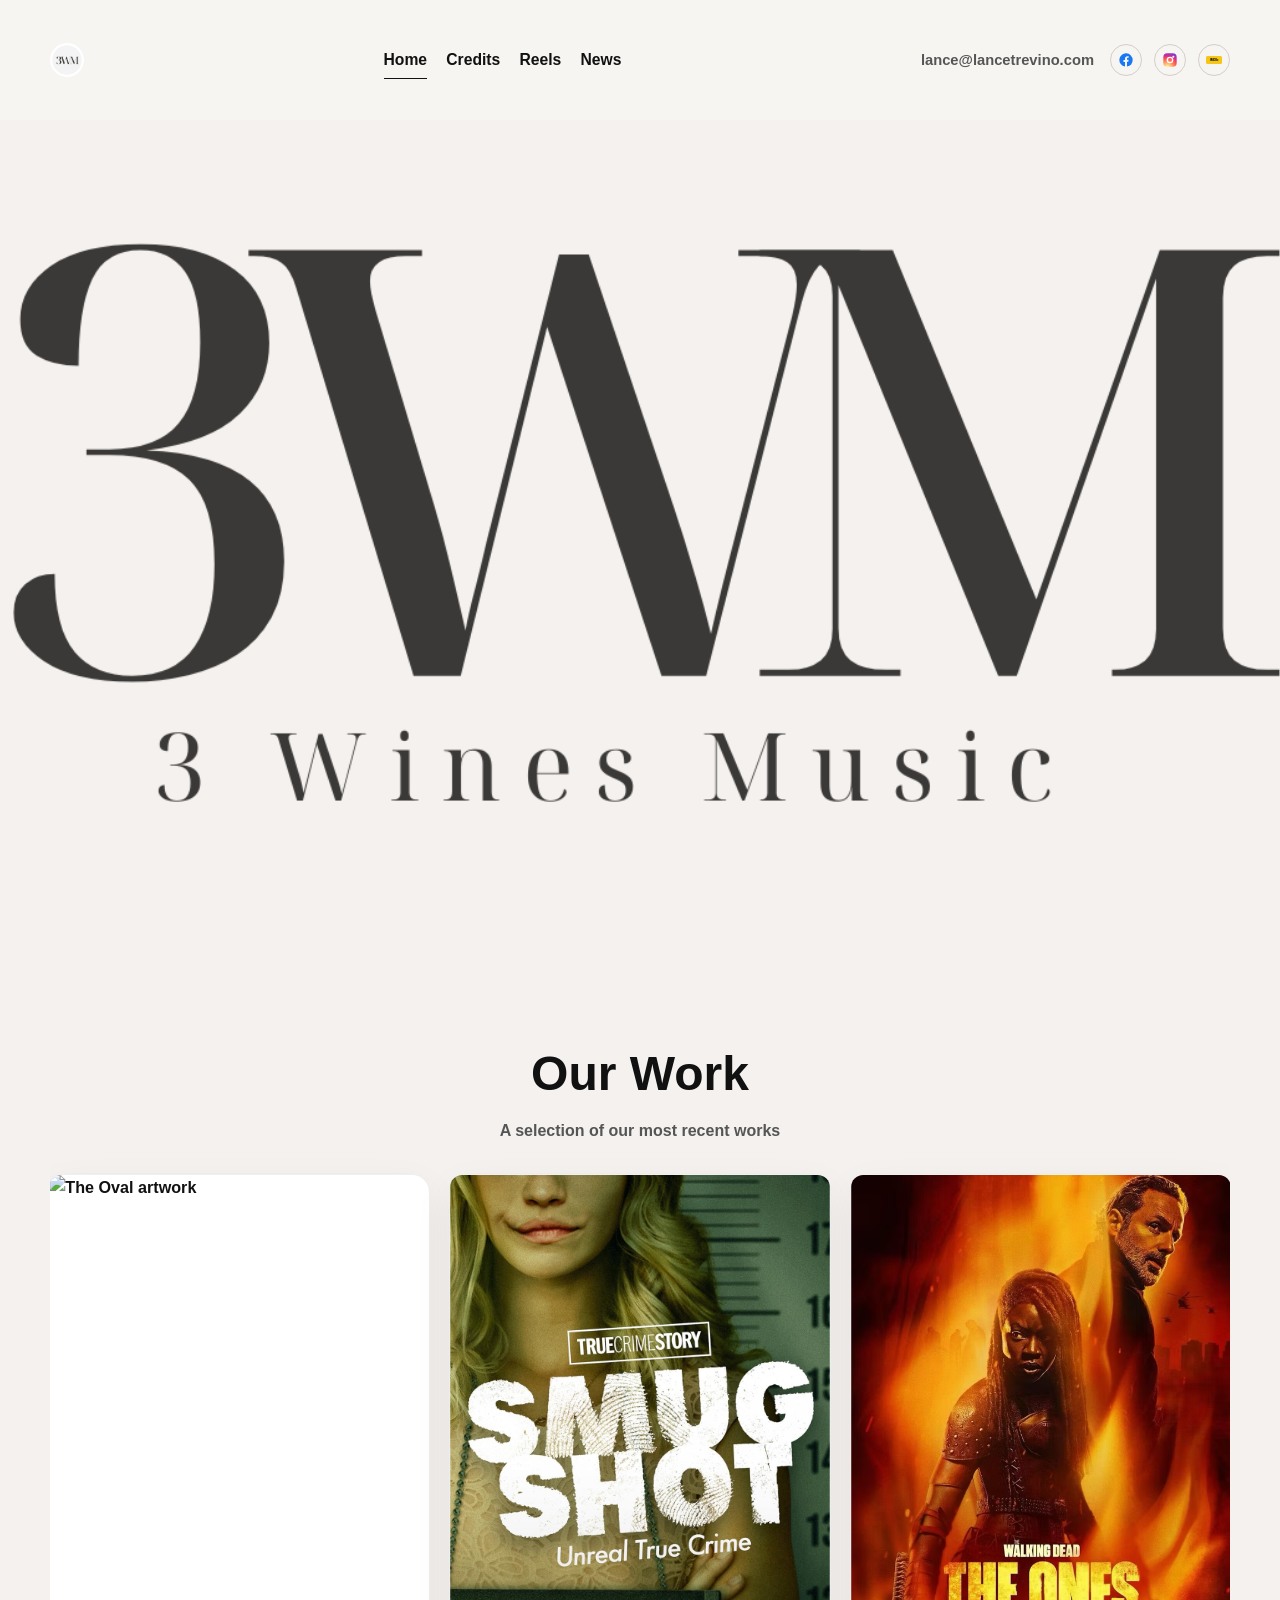
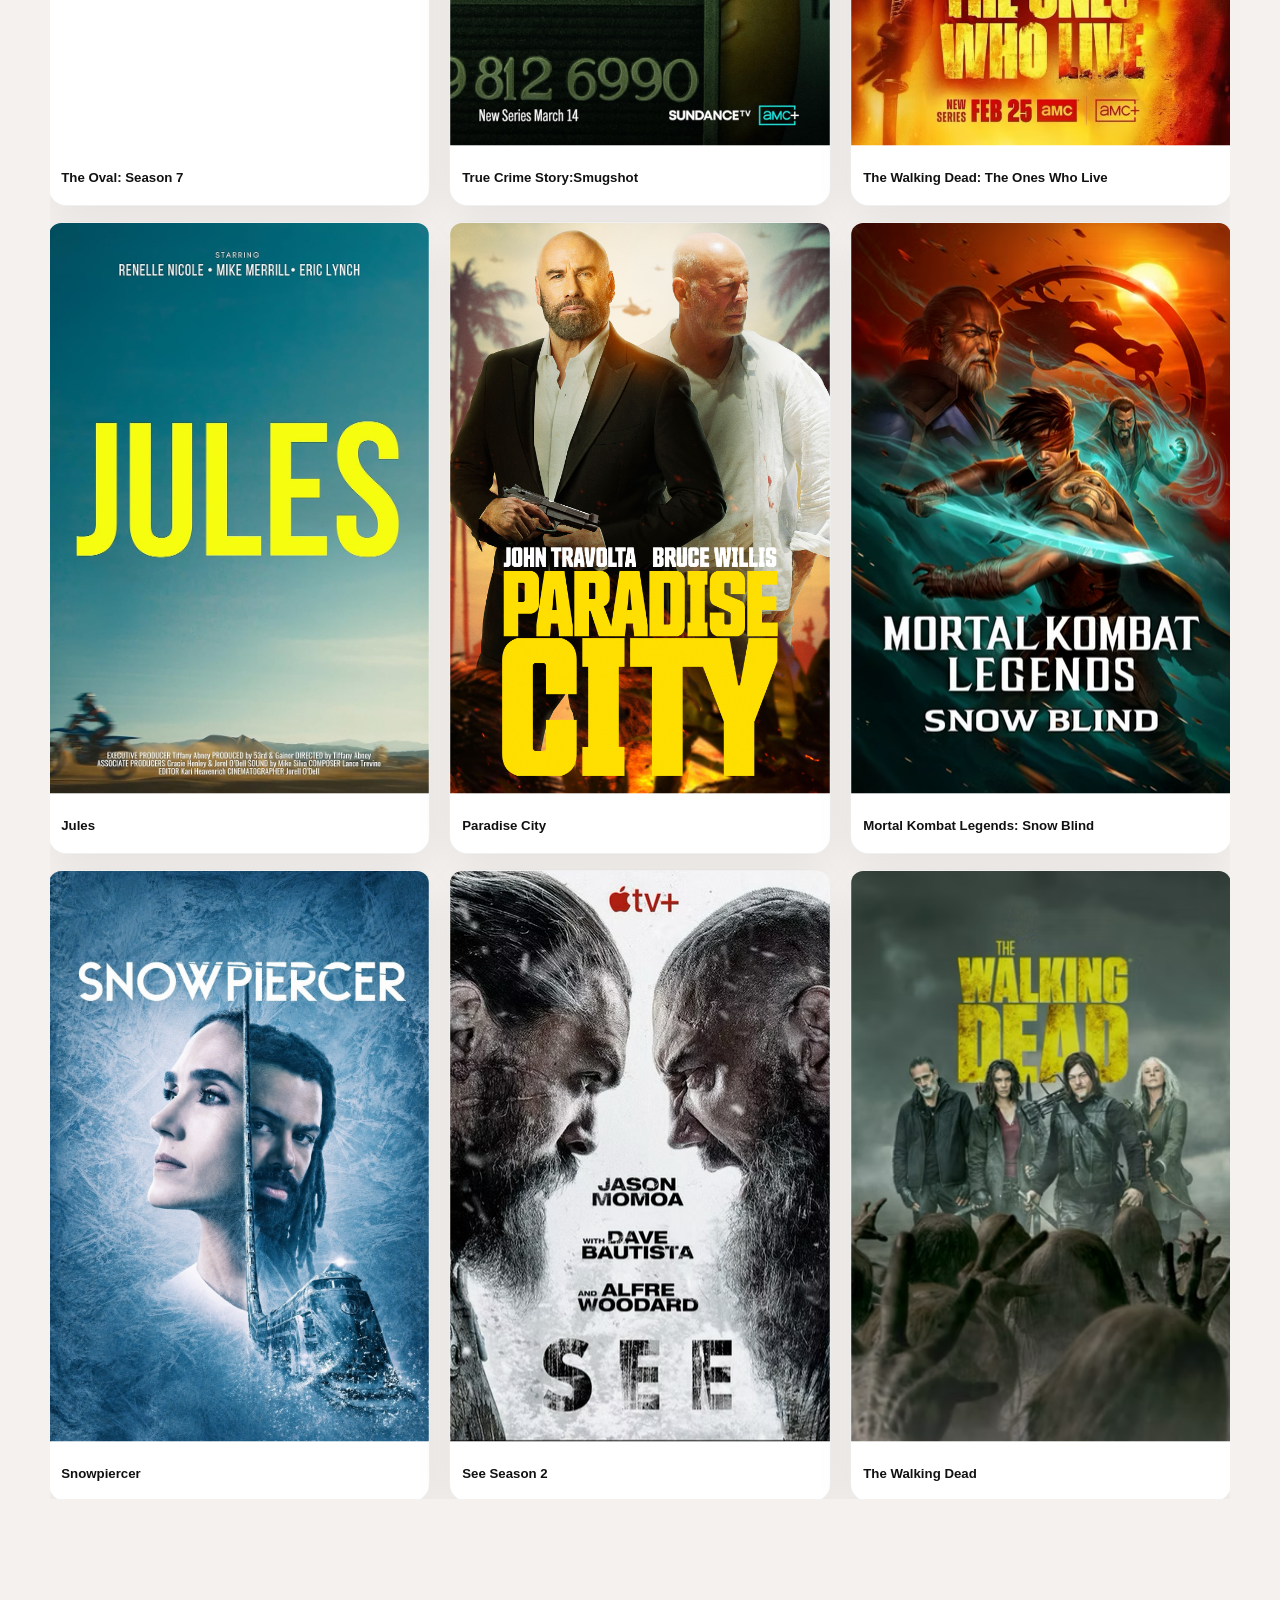
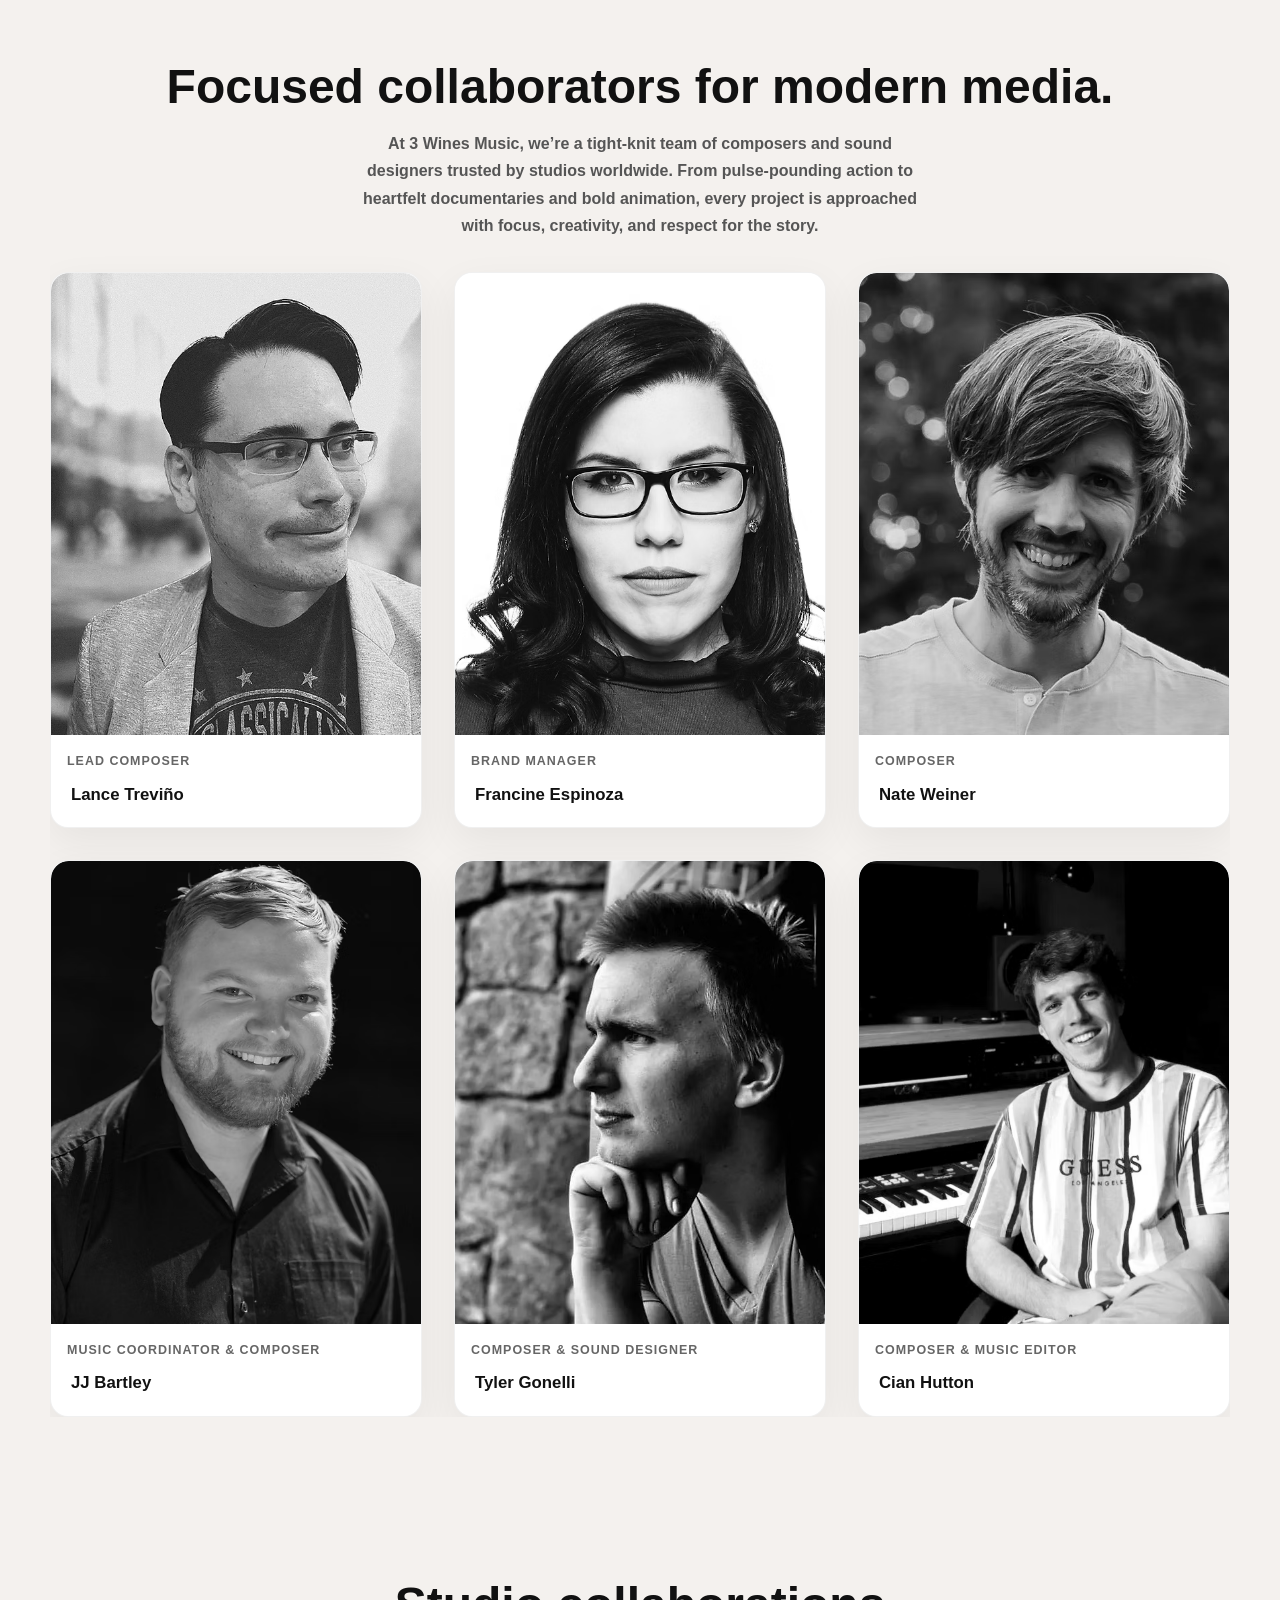
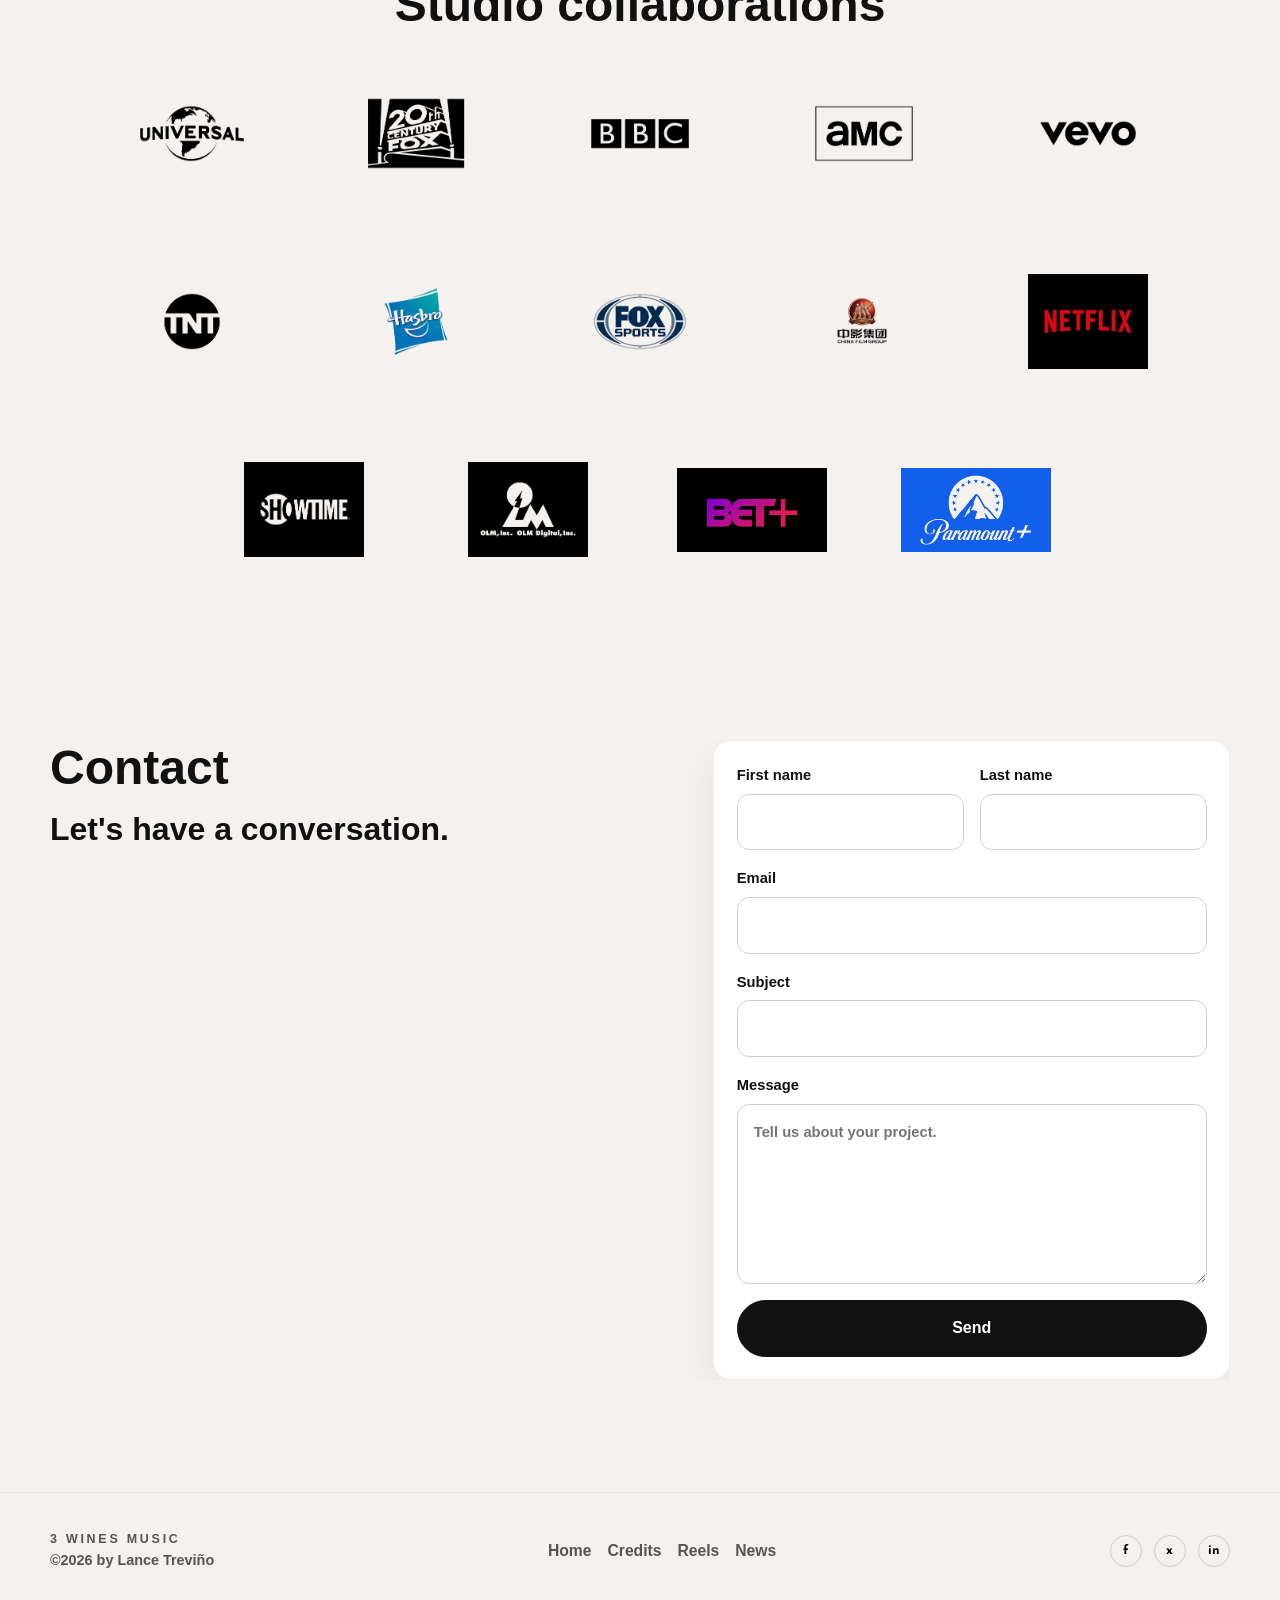
==== index.html @ cf95b01b "Update index.html" ====
<!DOCTYPE html>
<html lang="en">
<head>
  <meta charset="UTF-8" />
  <meta name="viewport" content="width=device-width, initial-scale=1.0" />
  <title>3 Wines Music</title>
  <meta name="description" content="3 Wines Music — film, television, and game scoring portfolio for Lance Treviño and team." />
  <link rel="preconnect" href="https://fonts.googleapis.com">
  <link rel="preconnect" href="https://fonts.gstatic.com" crossorigin>
  <link href="https://fonts.googleapis.com/css2?family=Josefin+Sans:wght@300;400;500;600;700&display=swap" rel="stylesheet">
  <link rel="stylesheet" href="styles.css" />
</head>
<body>

<header class="site-header">
  <div class="wrapper header-inner">
    <a class="brand" href="index.html" aria-label="3 Wines Music home">
      <img src="images/logo-header.jpg" alt="3 Wines Music logo" class="brand-logo" />
    </a>
    <nav class="site-nav" aria-label="Primary navigation">
      <a href="index.html" class="active">Home</a>
      <a href="credits.html">Credits</a>
      <a href="reels.html">Reels</a>
      <a href="news.html">News</a>
    </nav>
    <div class="header-meta">
      <a class="email-link" href="mailto:lance@lancetrevino.com">lance@lancetrevino.com</a>
     <div class="socials" aria-label="Social links">

 <!-- Facebook -->
<a href="https://www.facebook.com/profile.php?id=61552109822847" target="_blank" rel="noopener noreferrer" aria-label="Facebook">
  <svg viewBox="0 0 24 24" class="icon-facebook">
    <path d="M22 12a10 10 0 1 0-11.5 9.9v-7h-2.3v-2.9h2.3V9.8c0-2.3 1.4-3.6 3.5-3.6 1 0 2 .2 2 .2v2.2h-1.1c-1.1 0-1.4.7-1.4 1.4v1.7h2.4l-.4 2.9h-2v7A10 10 0 0 0 22 12z"/>
  </svg>
</a>

<!-- Instagram -->
<a href="https://www.instagram.com/3winesmusic/" target="_blank" rel="noopener noreferrer" aria-label="Instagram">
  <svg viewBox="0 0 24 24" class="icon-instagram">
    <defs>
      <radialGradient id="ig-gradient" cx="30%" cy="107%" r="150%">
        <stop offset="0%" stop-color="#fdf497"/>
        <stop offset="5%" stop-color="#fdf497"/>
        <stop offset="45%" stop-color="#fd5949"/>
        <stop offset="60%" stop-color="#d6249f"/>
        <stop offset="90%" stop-color="#285AEB"/>
      </radialGradient>
    </defs>

    <!-- Rounded square background -->
    <rect x="2" y="2" width="20" height="20" rx="6" fill="url(#ig-gradient)"/>

    <!-- Camera outline -->
    <circle cx="12" cy="12" r="4" fill="none" stroke="#fff" stroke-width="2"/>
    <circle cx="17" cy="7" r="1.5" fill="#fff"/>
  </svg>
</a>
       
<!-- IMDb -->
<a href="https://www.imdb.com/name/nm4751787/" target="_blank" rel="noopener noreferrer" aria-label="IMDb">
  <svg viewBox="0 0 64 32" class="icon-imdb">
    <rect width="64" height="32" rx="6"></rect>
    <text x="50%" y="55%" text-anchor="middle" dy=".3em">IMDb</text>
  </svg>
</a>
       
</div>
      </div>
    </div>
  </div>
</header>
<main>


  <section class="hero hero--wix-home">
    <img src="images/hero-wix-exact.png" alt="3 Wines Music" class="hero-wix-home-image" />
  </section>


<section class="section">
  <div class="wrapper">
    <div class="center" style="margin-bottom:2rem;">
      <h2>Our Work</h2>
            <p class="muted" style="max-width:64ch;margin:0 auto;">A selection of our most recent works</p>
    </div>
    <div class="grid-3">
      <article class="card project-card">
        <img src="images/Credit-The Oval.png" alt="The Oval artwork" />
        <div class="card-body"><h3>The Oval: Season 7</h3></div>
      </article>
      <article class="card project-card">
        <img src="images/Smugshot.jpg" alt="Smugshot artwork" />
        <div class="card-body"><h3>True Crime Story:Smugshot</h3></div>
      </article>
      <article class="card project-card">
        <img src="images/the-ones-who-live.jpg" alt="The Ones who Live artwork" />
        <div class="card-body"><h3>The Walking Dead: The Ones Who Live</h3></div>
      </article>
       <article class="card project-card">
        <img src="images/Jules.jpg" alt="Jules artwork" />
        <div class="card-body"><h3>Jules</h3></div>
      </article>
      <article class="card project-card">
        <img src="images/Paradise City.jpg" alt="Paradise City" />
        <div class="card-body"><h3>Paradise City</h3></div>
      </article>
      <article class="card project-card">
        <img src="images/mortal-kombat-legends-snow-blind.png" alt="Mortal Kombat Legends: Snow Blind artwork" />
        <div class="card-body"><h3>Mortal Kombat Legends: Snow Blind</h3></div>
      </article>
      <article class="card project-card">
        <img src="images/Snowpiercer.png" alt="Snowpiercer artwork" />
        <div class="card-body"><h3>Snowpiercer</h3></div>
      </article>
      <article class="card project-card">
        <img src="images/see-season-2.png" alt="See Season 2 artwork" />
        <div class="card-body"><h3>See Season 2</h3></div>
      </article>
       <article class="card project-card">
        <img src="images/the-walking-dead.jpg" alt="The Walking Dead artwork" />
        <div class="card-body"><h3>The Walking Dead</h3></div>
      </article>
    </div>
  </div>
</section>

<section class="section">
  <div class="wrapper">
    <div class="center" style="margin-bottom:2rem;">
      <h2>Focused collaborators for modern media.</h2>
      <p class="muted" style="max-width:64ch;margin:0 auto;">At 3 Wines Music, we’re a tight-knit team of composers and sound designers trusted by studios worldwide. From pulse-pounding action to heartfelt documentaries and bold animation, every project is approached with focus, creativity, and respect for the story.</p>
    </div>
    <div class="team-grid">
      <article class="card team-card" onclick="openBio('lance')" tabindex="0" role="button">
        <img src="images/lance.jpg" alt="Lance Treviño" />
        <div class="card-body">
          <div class="role">Lead Composer</div>
          <h3>Lance Treviño</h3>
        </div>
      </article>

      <article class="card team-card" onclick="openBio('francine')" tabindex="0" role="button">
        <img src="images/francine.jpg" alt="Francine Espinoza" />
        <div class="card-body">
          <div class="role">Brand Manager</div>
          <h3>Francine Espinoza</h3>
        </div>
      </article>

      <article class="card team-card" onclick="openBio('nate')" tabindex="0" role="button">
        <img src="images/nate.jpg" alt="Nate Weiner" />
        <div class="card-body">
          <div class="role">Composer</div>
          <h3>Nate Weiner</h3>
        </div>
      </article>

      <article class="card team-card" onclick="openBio('jimmy')" tabindex="0" role="button">
        <img src="images/jimmy.jpg" alt="JJ Bartley" />
        <div class="card-body">
          <div class="role">Music Coordinator &amp; Composer</div>
          <h3>JJ Bartley</h3>
        </div>
      </article>

      <article class="card team-card" onclick="openBio('tyler')" tabindex="0" role="button">
        <img src="images/tyler.jpg" alt="Tyler Gonelli" />
        <div class="card-body">
          <div class="role">Composer &amp; Sound Designer</div>
          <h3>Tyler Gonelli</h3>
        </div>
      </article>

      <article class="card team-card" onclick="openBio('cian')" tabindex="0" role="button">
        <img src="images/cian.jpg" alt="Cian Hutton" />
        <div class="card-body">
          <div class="role">Composer &amp; Music Editor</div>
          <h3>Cian Hutton</h3>
        </div>
      </article>
    </div>
  </div>
</section>

<section class="section">
  <div class="wrapper">
    <div class="center" style="margin-bottom:2rem;">
      <h2>Studio collaborations</h2>
    </div>
    <div class="grid-logos">
      <div class="logo-tile"><img src="images/universal.png" alt="Universal" /></div>
      <div class="logo-tile"><img src="images/20th-century.png" alt="20th Century" /></div>
      <div class="logo-tile"><img src="images/bbc.png" alt="BBC" /></div>
      <div class="logo-tile"><img src="images/amc.png" alt="AMC" /></div>
      <div class="logo-tile"><img src="images/vevo.png" alt="Vevo" /></div>
      <div class="logo-tile"><img src="images/tnt.png" alt="TNT" /></div>
      <div class="logo-tile"><img src="images/hasbro.png" alt="Hasbro" /></div>
      <div class="logo-tile"><img src="images/fox-sports.png" alt="Fox Sports" /></div>
      <div class="logo-tile"><img src="images/china-film-group.png" alt="China Film Group" /></div>
      <div class="logo-tile"><img src="images/netflix.png" alt="Netflix" /></div>
      <div class="logo-tile"><img src="images/showtime.png" alt="Showtime" /></div>
      <div class="logo-tile"><img src="images/olm.png" alt="OLM" /></div>
    <div class="logo-tile"><img src="images/logo-bet-plus.png" alt="BET+"></div><div class="logo-tile"><img src="images/logo-paramount-plus.png" alt="Paramount+"></div></div>
  </div>
</section>

<section class="section">
  <div class="wrapper contact-grid">
    <div>
      <h2>Contact</h2>
      <h3>Let's have a conversation.</h3>
    </div>
    <div class="contact-card">
      <form action="https://formspree.io/f/YOUR_FORM_ID" method="POST">
        <div class="form-row">
          <label>First name<input type="text" name="first_name" /></label>
          <label>Last name<input type="text" name="last_name" /></label>
        </div>
        <label>Email<input type="email" name="email" required /></label>
        <label>Subject<input type="text" name="subject" /></label>
        <label>Message<textarea name="message" placeholder="Tell us about your project."></textarea></label>
        <button type="submit">Send</button>
      </form>
    </div>
  </div>
</section>

</main>

<footer class="site-footer">
  <div class="wrapper footer-inner">
    <div>
      <div class="brand-sub">3 Wines Music</div>
      <div class="copyright">©2026 by Lance Treviño</div>
    </div>
    <nav class="footer-nav" aria-label="Footer navigation">
      <a href="index.html">Home</a>
      <a href="credits.html">Credits</a>
      <a href="reels.html">Reels</a>
      <a href="lancetrevino.html">News</a>
    </nav>
    <div class="socials" aria-label="Social links">
      <a href="#" aria-label="Facebook">f</a>
      <a href="#" aria-label="Twitter / X">x</a>
      <a href="#" aria-label="LinkedIn">in</a>
    </div>
  </div>
</footer>

<div id="bioDrawer" class="bio-drawer" aria-hidden="true">
  <div class="bio-drawer-panel" role="dialog" aria-modal="true" aria-labelledby="bioDrawerName">
    <button class="bio-drawer-close" type="button" onclick="closeBio()" aria-label="Close biography">×</button>
    <h2 id="bioDrawerName"></h2>
    <p id="bioDrawerText"></p>
  </div>
</div>
<script>
const bios = {
  francine: { name: "Francine Espinoza", text: "Francine Espinoza is part of the 3 Wines Music team, supporting project organization, communication, and creative coordination across the studio’s work." },
 lance: { 
  name: "Lance Treviño", 
  text: `Lance Treviño is an award-winning Latino composer who crafts bespoke music for many of the most popular productions of our time. From his humble beginnings in a small Texas town, Lance Treviño has built a distinguished international career scoring numerous high-profile projects including the thrilling soundscapes in AMC's The Walking Dead, the JRPG-inspired music of the Japanese anime Beyblade Burst Evolution, the post-apocalyptic score of Mortal Kombat Legends, and the hybrid orchestral sounds of Apple TV+'s See.

<a href="/lance-trevino-page.html" class="read-more-link">Read More...</a>` 
},
  cian: { name: "Cian", text: "Cian Hutton is a London-based composer and music editor who has established himself as a valuable musical contributor within the 3WM team. Implementing a hybrid approach to scoring projects, he has earned both team and solo credits across television and feature film projects. Having studied his craft at Leeds Conservatoire, his main musical influences are Ludwig Göransson and Daniel Pemberton." },
  jimmy: { name: "JJ Bartley", text: "JJ Bartley is an award-winning composer, educator, arranger, and musician. He has written music for a diverse range of projects, including live ensembles, short films, miniseries, feature films, and theater productions. His work has garnered both local and international recognition, including the Kennedy Center Award for Sound Design, and has been performed across the United States and heard worldwide. While earning his master’s degree at Stephen F. Austin State University, JJ scored projects such as The Russian at Christmas and contributed to the popular YouTube channel Melody Mocktail for The Book of Revival. More recently, his collaborations with Lance Treviño have included serving as music coordinator for international teams of composers on projects for network television, streaming platforms, YouTube, TikTok, and film festivals. When not composing, JJ enjoys role-playing games, spending time with his wife and newborn, and playing with his snowshoe cat, Mochi." },
  nate: { name: "Nate Weiner", text: "Nate Weiner is a Minneapolis-based composer whose career has been built on connecting people to stories that matter. Best known as the Founder and CEO of Pocket, acquired by Mozilla, he helped over 50 million monthly users discover and consume valuable content, earning recognition on Time Magazine's 30 Under 30 World Changers list. After serving as SVP at Mozilla, Nate returned to his lifelong passion for music. Completing Berklee College of Music's Film/TV/Games composition program, he now collaborates with 3 Wines Music on multiple projects from Tyler Perry Studios, including upcoming programs for BET and BET+, as well as independent short films and features. He recently was nominated for Best Original Music for his score on Yesterdays & Tomorrows, a Z-Fest film. He now applies these same principles to his compositions, bridging the worlds of technology and music." },
  tyler: { name: "Tyler Gonelli", text: "Tyler Gonelli is a composer from Idaho, currently based in Los Angeles, whose work spans film, video games, and concert music. He attended Berklee College of Music and earned a master's degree in music composition from the University of Idaho. His music draws from orchestral, rock, jazz-funk, and video game influences, with a style shaped by composers like John Williams, Joe Hisaishi, Yuki Hayashi, and Alan Silvestri. From short films like Crumble to games such as Farmageddon and Darwin's Demons, Tyler's work blends emotional storytelling with bold musical ideas, creating experiences that resonate long after the final note." }
};
function openBio(person) {
 <script>
function openBio(person) {
  if (!bios[person]) return;

  document.getElementById("bioDrawerName").innerText = bios[person].name;

  let content = bios[person].text;

  if (person === "lance") {
    content += '<br><br><a href="/lance-trevino-page.html" class="read-more-link">Read More...</a>';
  }

  document.getElementById("bioDrawerText").innerHTML = content;
  document.getElementById("bioDrawer").classList.add("open");
  document.getElementById("bioDrawer").setAttribute("aria-hidden", "false");
}

function closeBio() {
  document.getElementById("bioDrawer").classList.remove("open");
  document.getElementById("bioDrawer").setAttribute("aria-hidden", "true");
}

document.addEventListener("keydown", function(event) {
  if (event.key === "Escape") closeBio();
});

document.getElementById("bioDrawer").addEventListener("click", function(event) {
  if (event.target === this) closeBio();
});
</script>
  <script>
  const hero = document.querySelector('.hero--wix-home');

  window.addEventListener('scroll', () => {
    if (!hero) return;

    if (window.scrollY > 80) {
      hero.classList.add('hero-scrolled');
    } else {
      hero.classList.remove('hero-scrolled');
    }
  });
</script>
  
</body>
</html>
---- styles.css ----
:root {
  --bg: #f4f1ee;
  --surface: #ffffff;
  --text: #111111;
  --muted: #555555;
  --line: #d5cec8;
  --accent: #111;
  --max: 1180px;
  --radius: 18px;
  --shadow: 0 14px 40px rgba(0,0,0,.06);
}

* { box-sizing: border-box; }
html { scroll-behavior: smooth; }
body {
  margin: 0;
  font-family: 'Josefin Sans', Arial, sans-serif;
  background: var(--bg);
  color: var(--text);
  line-height: 1.65;
}
img { max-width: 100%; display: block; }
a { color: inherit; text-decoration: none; }
p { margin: 0 0 1rem; }
h1,h2,h3,h4 {
  margin: 0 0 1rem;
  line-height: 1.15;
  font-family: 'Josefin Sans', Arial, sans-serif;
  font-weight: 600;
  letter-spacing: .02em;
}
h1 { font-size: clamp(2.7rem, 6vw, 5rem); }
h2 { font-size: clamp(2rem, 4vw, 3rem); }
h3 { font-size: clamp(1.45rem, 2.8vw, 2rem); }
.small-caps, .eyebrow {
  font-size: 0.75rem;
  letter-spacing: 0.12em;
  text-transform: uppercase;
  color: #666;
}
.wrapper {
  width: min(calc(100% - 2rem), var(--max));
  margin: 0 auto;
  overflow: hidden;
}
.section { padding: 5rem 0; }
.section-tight { padding: 3rem 0; }
.page-intro { padding: 4.5rem 0 2rem; }
.center { text-align: center; }
.muted { color: var(--muted); }

.site-header {
  position: sticky;
  top: 0;
  z-index: 1000; /* 👈 higher than hero */
  background: #f7f5f2; /* match your site bg */
}

.header-inner {
  min-height: 88px;
  display: flex;
  align-items: center;
  justify-content: space-between;
  gap: 1.5rem;
}
.brand {
  display: flex;
  flex-direction: column;
  gap: .15rem;
  min-width: 190px;
}
.brand-mark {
  font-family: 'Josefin Sans', Arial, sans-serif;
  font-size: 3rem;
  line-height: .82;
  letter-spacing: -.02em;
}
.brand-sub { font-size: .78rem; letter-spacing: .22em; text-transform: uppercase; color: var(--muted); }
.site-nav {
  display: flex;
  flex-wrap: wrap;
  justify-content: center;
  gap: .7rem 1.2rem;
  font-size: .96rem;
}
.site-nav a { position: relative; padding: .25rem 0; }
.site-nav a::after {
  content: "";
  position: absolute;
  left: 0; right: 0; bottom: -.15rem;
  height: 1px; background: var(--text);
  transform: scaleX(0); transform-origin: left;
  transition: transform .2s ease;
}
.site-nav a:hover::after, .site-nav a.active::after { transform: scaleX(1); }
.header-meta { display: flex; align-items: center; gap: 1rem; }
.email-link { font-size: .92rem; color: var(--muted); }
.socials { display: flex; gap: .75rem; align-items: center; }
.socials a {
  width: 2rem; height: 2rem; border: 1px solid var(--line); border-radius: 999px;
  display: inline-flex; align-items: center; justify-content: center;
  font-size: .8rem; font-weight: 700;
}
.socials a:hover { background: var(--text); color: #fff; border-color: var(--text); }

.hero {
  padding: 6rem 0 5rem;
}
.hero-grid {
  display: grid;
  grid-template-columns: 1.2fr .8fr;
  gap: 2rem;
  align-items: center;
}
.hero-card,
.card,
.embed-card,
.contact-card,
.info-panel,
.feature-panel,
.poster-card {
  background: var(--surface);
  border: 1px solid rgba(0,0,0,.06);
  border-radius: var(--radius);
  box-shadow: var(--shadow);
}
.hero-copy { padding: 2rem 0; }
.hero-copy p { max-width: 62ch; font-size: 1.05rem; }
.hero-actions { display: flex; flex-wrap: wrap; gap: 1rem; margin-top: 2rem; }
.button, button {
  appearance: none;
  border: 1px solid var(--text);
  background: var(--text);
  color: #fff;
  border-radius: 999px;
  padding: .9rem 1.35rem;
  font: inherit;
  cursor: pointer;
  transition: transform .2s ease, opacity .2s ease, background .2s ease;
}
.button.secondary {
  background: transparent;
  color: var(--text);
}
.button:hover, button:hover { transform: translateY(-1px); opacity: .96; }
.hero-visual { padding: 1rem; }
.hero-visual img { border-radius: calc(var(--radius) - 6px); width: 100%; aspect-ratio: 4/5; object-fit: cover; }

.grid-3, .grid-4, .grid-logos, .team-grid, .embed-grid, .video-grid, .credits-grid {
  display: grid;
  gap: 1.4rem;
}
.grid-3 { grid-template-columns: repeat(3, minmax(0,1fr)); }
.grid-4 { grid-template-columns: repeat(4, minmax(0,1fr)); }
.team-grid { grid-template-columns: repeat(3, minmax(0,1fr)); }
.grid-logos { grid-template-columns: repeat(6, minmax(0,1fr)); }
.embed-grid, .video-grid { grid-template-columns: repeat(2, minmax(0,1fr)); }
.credits-grid { grid-template-columns: repeat(3, minmax(0,1fr)); }

.project-card img, .team-card img, .poster-card img, .credit-card img {
  border-radius: calc(var(--radius) - 6px) calc(var(--radius) - 6px) 0 0;
  width: 100%;
  object-fit: cover;
}
.project-card img { aspect-ratio: 2 / 3; }
.credit-card img { aspect-ratio: 2 / 3; }
.team-card img { aspect-ratio: 4 / 5; }
.card-body { padding: 1.1rem 1.1rem 1.35rem; }
.card-body h3, .card-body h4 { margin-bottom: .45rem; }
.role { font-size: .8rem; text-transform: uppercase; letter-spacing: .15em; color: var(--muted); margin-bottom: .8rem; }

.split {
  display: grid;
  grid-template-columns: 1fr 1fr;
  gap: 2rem;
  align-items: start;
}
.info-panel, .feature-panel, .contact-card, .embed-card { padding: 1.4rem; }
.feature-image img { border-radius: 12px; width: 100%; aspect-ratio: 4/5; object-fit: cover; }
.logo-tile {
  background: transparent;
  border: 0;
  border-radius: 0;
  padding: .5rem 1rem;
  min-height: 120px;
  display: flex;
  align-items: center;
  justify-content: center;
  box-shadow: none;
}
.logo-tile img {
  max-height: 78px;
  width: auto;
  object-fit: contain;
}

.embed-card iframe {
  width: 100%;
  border: 0;
  border-radius: 14px;
  background: #e9e3de;
}
.audio-embed iframe { height: 352px; }
.video-embed iframe { aspect-ratio: 16/9; min-height: 260px; }
.embed-meta { margin-top: 1rem; }
.embed-meta h3, .embed-meta h4 { font-size: 1.35rem; margin-bottom: .35rem; }
.placeholder-box {
  min-height: 260px;
  border: 2px dashed var(--line);
  border-radius: 14px;
  display: grid;
  place-items: center;
  padding: 1rem;
  background: linear-gradient(180deg, rgba(0,0,0,.01), rgba(0,0,0,.03));
  text-align: center;
}
.placeholder-box p { max-width: 30ch; color: var(--muted); }
.note {
  padding: 1rem 1.2rem;
  border-left: 3px solid var(--text);
  background: rgba(255,255,255,.6);
  border-radius: 12px;
}

.contact-grid {
  display: grid;
  grid-template-columns: 1.1fr .9fr;
  gap: 2rem;
}
form { display: grid; gap: 1rem; }
.form-row { display: grid; grid-template-columns: 1fr 1fr; gap: 1rem; }
label { display: grid; gap: .4rem; font-size: .92rem; }
input, textarea {
  width: 100%;
  padding: .95rem 1rem;
  border: 1px solid var(--line);
  border-radius: 12px;
  background: #fff;
  font: inherit;
}
textarea { min-height: 180px; resize: vertical; }

.bio-layout {
  display: grid;
  grid-template-columns: minmax(0, 1fr) 430px;
  gap: 2.25rem;
  align-items: start;
}
.sticky-photo { position: sticky; top: 112px; }
.sticky-photo img { width: 100%; border-radius: var(--radius); aspect-ratio: 4/5; object-fit: cover; }
.longform {
  background: var(--surface);
  padding: 2rem;
  border-radius: var(--radius);
  border: 1px solid rgba(31,31,31,.07);
  box-shadow: var(--shadow);
}
.longform p { font-size: 1.04rem; }

.site-footer {
  border-top: 1px solid rgba(31,31,31,.08);
  padding: 2.2rem 0 3rem;
  margin-top: 2rem;
}
.footer-inner {
  display: flex;
  justify-content: space-between;
  gap: 1rem;
  align-items: center;
  flex-wrap: wrap;
}
.footer-nav { display: flex; gap: 1rem; flex-wrap: wrap; color: var(--muted); font-size: .92rem; }
.copyright { color: var(--muted); font-size: .9rem; }

@media (max-width: 1080px) {
  .hero-grid, .contact-grid, .bio-layout, .split { grid-template-columns: 1fr; }
  .sticky-photo { position: static; max-width: 520px; }
  .grid-logos { grid-template-columns: repeat(4, minmax(0,1fr)); }
}

@media (max-width: 820px) {
  .header-inner { flex-direction: column; padding: 1rem 0; }
  .brand, .header-meta { min-width: 0; }
  .team-grid, .grid-3, .credits-grid, .embed-grid, .video-grid { grid-template-columns: 1fr; }
  .grid-4 { grid-template-columns: repeat(2, minmax(0,1fr)); }
  .grid-logos { grid-template-columns: repeat(3, minmax(0,1fr)); }
  .form-row { grid-template-columns: 1fr; }
}

@media (max-width: 560px) {
  .hero { padding-top: 4rem; }
  .section { padding: 3.5rem 0; }
  .grid-4, .grid-logos { grid-template-columns: repeat(2, minmax(0,1fr)); }
  .brand-mark { font-size: 2.35rem; }
}


.site-nav, .footer-nav, .email-link, .socials a, p, li, label, input, textarea, button {
  font-family: 'Josefin Sans', Arial, sans-serif;
}
.site-nav a, .footer-nav a {
  text-transform: none;
  letter-spacing: 0;
}
h1, h2, h3, h4 {
  letter-spacing: 0;
  font-weight: 400;
}
.logo-tile img[src*="bbc"],
.logo-tile img[src*="amc"],
.logo-tile img[src*="tnt"] {
  max-height: 86px;
}
@media (max-width: 900px) {
  .brand-logo {
    width: 64px;
    height: 64px;
  }
  .grid-logos {
    grid-template-columns: repeat(3, minmax(0,1fr));
  }
  .logo-tile img {
    max-height: 62px;
  }
}


/* ===== Polish pass: Wix-style home hero ===== */
.hero--wix {
  width: 100%;
  display: flex;
  justify-content: center;
  align-items: center;
  padding: 2.25rem 1rem 2rem;
  background: transparent;
}

.hero--wix .hero-inner {
  width: 100%;
  max-width: 1240px;
  display: flex;
  justify-content: center;
  align-items: center;
}

.hero-banner-logo {
  display: block;
  width: min(100%, 1180px);
  height: clamp(180px, 30vw, 430px);
  object-fit: contain;
  filter: drop-shadow(0 12px 20px rgba(0,0,0,.03));
}

/* Typography polish */
body {
  -webkit-font-smoothing: antialiased;
  text-rendering: optimizeLegibility;
}

main {
  padding-top: 0;
}

.section-heading,
.page-title,
h1 {
  font-weight: 400;
  letter-spacing: .01em;
}

.lead,
.intro-copy,
.about-copy,
p {
  line-height: 1.72;
}


.logo-tile {
  background: transparent !important;
  border: 0 !important;
  box-shadow: none !important;
  padding: .25rem .5rem !important;
}

.logo-tile img {
  max-height: 88px;
}

@media (min-width: 1100px) {
  .logo-tile img {
    max-height: 96px;
  }
}

@media (max-width: 900px) {
  .hero--wix {
    padding: 1.25rem 1rem 1rem;
  }

  .hero-banner-logo {
    height: clamp(130px, 34vw, 240px);
    width: min(100%, 900px);
  }

  .logo-tile img {
    max-height: 70px;
  }
}


/* ===== Final polish ===== */
.brand {
  display: flex;
  align-items: center;
  gap: 10px;
  min-width: auto;
}

.brand-logo {
  width: 42px !important;
  height: 42px !important;
  object-fit: cover;
  border-radius: 50%;
  display: block;
}

.site-header,
header.site-header,
.topbar {
  padding-top: 1rem;
  padding-bottom: 1rem;
}

.site-nav a,
.footer-nav a {
  font-size: 0.98rem;
}

.hero--banner {
  width: 100%;
  overflow: hidden;
  padding: 0 !important;
  margin: 0 0 2.5rem 0;
  background: transparent;
}

.hero-banner-full {
  width: 100%;
  height: clamp(180px, 25vw, 320px);
  object-fit: cover;
  object-position: center center;
  display: block;
  filter: none;
}

/* disable prior wix hero behaviors */
.hero--wix,
.hero--wix .hero-inner,
.hero-banner-logo {
  all: unset;
}

@media (max-width: 900px) {
  .brand-logo {
    width: 38px !important;
    height: 38px !important;
  }

  .hero-banner-full {
    height: clamp(120px, 28vw, 190px);
  }
}


/* ===== Exact Wix-style hero banner ===== */
.hero--wix-exact {
  width: 100%;
  margin: 0 0 3rem 0;
  padding: 0;
  overflow: hidden;
  background: transparent;
  display: block;
}

.hero-wix-exact-image {
  display: block;
  width: 100%;
  max-width: 100%;
  height: auto;
  object-fit: contain;
  object-position: center top;
  margin: 0 auto;
}

/* Remove any previous hero constraints on home page */
.hero--banner,
.hero-banner-full {
  all: unset;
}

@media (max-width: 900px) {
  .hero--wix-exact {
    margin-bottom: 2rem;
  }
}


/* ===== Wix-exact home hero correction ===== */
.hero--wix-home {
  width: 100%;
  background: var(--bg) !important;
  padding: 0 !important;
  margin: 0 0 2.25rem 0 !important;
  display: flex;
  justify-content: center;
  align-items: center;
  overflow: hidden;
}

.hero-wix-home-image {
  display: block;
  width: min(100%, 1366px);
  max-width: 1366px;
  object-fit: contain;
  object-position: center center;
  margin: 0 auto;
  background: var(--bg) !important;
}

/* kill previous banner sizing/cropping */
.hero--banner,
.hero-banner-full,
.hero--wix-exact,
.hero-wix-exact-image,
.hero--wix,
.hero-banner-logo {
  all: unset;
}

/* Keep the header logo closer to original Wix scale */
.brand-logo {
  width: 34px !important;
  height: 34px !important;
  object-fit: contain !important;
  border-radius: 50% !important;
}

@media (max-width: 900px) {
  .hero--wix-home {
    margin-bottom: 1.5rem !important;
  }

  .hero-wix-home-image {
  display: block;
  width: min(100%, 1366px);
  max-width: 1366px;
  object-fit: contain;
  object-position: center center;
  margin: 0 auto;
  background: #ffffff;
}

  .brand-logo {
    width: 30px !important;
    height: 30px !important;
  }
}


/* ===== Next-level polish update ===== */
html, body, button, input, textarea, select {
  font-family: "Helvetica Neue", Helvetica, Arial, sans-serif !important;
  font-weight: 650;
}
p, li, label, .muted, .eyebrow, .copyright, .brand-sub, .email-link {
  font-family: "Helvetica Neue", Helvetica, Arial, sans-serif !important;
  font-weight: 600;
}
h1, h2, h3, h4, h5, h6,
.site-nav a, .footer-nav a,
.embed-meta h3, .embed-meta h4 {
  font-family: "Helvetica Neue", Helvetica, Arial, sans-serif !important;
  font-weight: 800;
}

/* Reels tabs */
.reels-tabs {
  display: flex;
  justify-content: center;
  gap: .75rem;
  margin: 0 auto 2rem;
}
.tab-button {
  border: 1px solid #cfc7c1;              
  background: #f7f5f2;                    
  color: #000;                            
  padding: .8rem 1.4rem;
  border-radius: 999px;
  cursor: pointer;
  font-weight: 800;
  transition: transform .18s ease, background .18s ease, color .18s ease;
}
.tab-button:hover {
  transform: translateY(-2px);
  background: #ece9e4;
}
.tab-button.active {
  background: #111;
  color: #fff;
}
.tab-panel {
  display: none;
  animation: fadeUp .32s ease both;
}
.tab-panel.active {
  display: block;
}
.panel-title {
  text-align: center;
  margin-bottom: 2rem;
}

/* Netflix-style hover for credits/projects/video cards */
.team-card {
  transition: transform .22s ease, box-shadow .22s ease, opacity .22s ease;
}
.team-card:hover {
  transform: translateY(-6px) scale(1.015);
  box-shadow: 0 18px 42px rgba(0,0,0,.14);
}
.project-card h3, .credit-card h3, .embed-meta h3 {
  font-size: 1rem;
  font-weight: 800;
  line-height: 1.25;
  margin: .75rem 0 .2rem;
}
.project-card p, .credit-card p, .embed-meta p, .project-type {
  font-size: .92rem;
  font-weight: 650;
  color: #666;
  margin: 0;
}

/* Slide-in bio drawer */
.bio-drawer {
  position: fixed;
  inset: 0;
  z-index: 9999;
  pointer-events: none;
  background: rgba(0,0,0,0);
  transition: background .25s ease;
}
.bio-drawer.open {
  pointer-events: auto;
  background: rgba(0,0,0,.62);
}
.bio-drawer-panel {
  position: absolute;
  top: 0;
  right: 0;
  width: min(620px, 92vw);
  height: 100%;
  background: #fff;
  color: #111;
  padding: clamp(2rem, 5vw, 4rem);
  transform: translateX(100%);
  transition: transform .3s ease;
  overflow-y: auto;
  box-shadow: -18px 0 45px rgba(0,0,0,.22);
}
.bio-drawer.open .bio-drawer-panel {
  transform: translateX(0);
}
.bio-drawer-panel h2 {
  margin-top: 0;
  margin-bottom: 1rem;
  font-size: clamp(2rem, 4vw, 3rem);
}
.bio-drawer-panel p {
  line-height: 1.75;
  font-size: 1rem;
}
.bio-drawer-close {
  position: absolute;
  top: 1rem;
  right: 1.25rem;
  border: 0;
  background: transparent;
  font-size: 2.25rem;
  cursor: pointer;
}

/* Extra mobile polish */
@media (max-width: 800px) {
  .reels-tabs {
    position: sticky;
    top: 0;
    background: #fff;
    z-index: 5;
    padding: .75rem 0;
  }
  .tab-button {
    padding: .7rem 1rem;
  }
}

/* Animations */
@keyframes fadeUp {
  from { opacity: 0; transform: translateY(16px); }
  to { opacity: 1; transform: translateY(0); }
}


/* ===== Final requested update: Reels, News, team order, and project title cleanup ===== */

.reels-tabs {
  display: flex;
  justify-content: center;
  gap: .75rem;
  margin: 0 auto 2rem;
}

.tab-button {
  border: 1px solid rgba(0,0,0,.18);
  background: transparent;
  padding: .8rem 1.4rem;
  border-radius: 999px;
  cursor: pointer;
  font-weight: 800;
  transition: transform .18s ease, background .18s ease, color .18s ease;
}

.tab-button:hover {
  transform: translateY(-2px);
}

.tab-button.active {
  background: #111;
  color: #fff;
}

.tab-panel {
  display: none;
  animation: fadeUp .32s ease both;
}

.tab-panel.active {
  display: block;
}

.panel-title {
  text-align: center;
  margin-bottom: 2rem;
}

.listen-embed {
  max-width: 1000px;
  margin: 0 auto;
}

.listen-embed iframe {
  width: 100%;
  min-height: 400px;
  border: 0;
}

.project-card p,
.project-card .muted,
.project-card .project-type {
  display: none !important;
}

.project-card h3,
.project-card h4,
.credit-card h3,
.credit-card h4 {
  font-size: 1rem;
  font-weight: 800;
  line-height: 1.25;
  margin-top: .75rem;
}

.site-nav a[href="news.html"]::after {
  content: "";
}

@keyframes fadeUp {
  from { opacity: 0; transform: translateY(14px); }
  to { opacity: 1; transform: translateY(0); }
}

@media (max-width: 800px) {
  .reels-tabs {
    position: sticky;
    top: 0;
    z-index: 5;
    background: #fff;
    padding: .75rem 0;
  }
}


/* ===== Fix team card layout, YouTube/Reels, and News reference ===== */
.team-grid {
  display: grid;
  grid-template-columns: repeat(3, minmax(0, 1fr));
  gap: 2rem;
}

.team-card {
  overflow: hidden;
  cursor: pointer;
}

.team-card img {
  width: 100%;
  aspect-ratio: 4 / 5;
  object-fit: cover;
  display: block;
}

.team-card .card-body {
  padding: 1rem 0 0;
}

.team-card h3 {
  margin: 10px 0 4px;
  padding-left: 4px;
  font-size: 1.05rem;
  font-weight: 600;
}

.team-card .role {
  font-size: .78rem;
  letter-spacing: .08em;
  text-transform: uppercase;
  color: #666;
}

.video-embed iframe {
  width: 100%;
  aspect-ratio: 16 / 9;
  height: auto;
  display: block;
  border: 0;
}

@media (max-width: 900px) {
  .team-grid {
    grid-template-columns: repeat(2, minmax(0, 1fr));
  }
}

@media (max-width: 560px) {
  .team-grid {
    grid-template-columns: 1fr;
  }
}

.team-card img {
  width: 100%;
  aspect-ratio: 4 / 5;
  object-fit: cover;
  display: block;
  border-radius: 12px;
}

.team-card .card-body {
  padding: 18px 8px 20px;
}

.team-card h3 {
  margin: 10px 0 4px;
  font-size: 1.05rem;
  font-weight: 600;
}

.grid-logos {
  display: grid;
  grid-template-columns: repeat(6, minmax(0, 1fr));
  gap: 2.25rem 3rem;
}

.logo-tile {
  background: transparent !important;
  border: 0 !important;
  box-shadow: none !important;
  padding: 1rem !important;
  min-height: 140px !important;
  display: flex !important;
  align-items: center !important;
  justify-content: center !important;
}

.logo-tile img {
  display: block !important;
  width: auto !important;
  max-width: 220px !important;
  max-height: 125px !important;
  object-fit: contain !important;
  opacity: 1 !important;
  visibility: visible !important;
  filter: none !important;
}

.grid-logos {
  display: flex;
  flex-wrap: wrap;
  justify-content: center;
  align-items: center;
  gap: 3rem 4rem;
}

.logo-tile {
  width: 160px;
  min-height: 110px;
  display: flex !important;
  align-items: center !important;
  justify-content: center !important;
  padding: 1rem !important;
  overflow: visible !important;
}

.logo-tile img {
  max-width: 150px !important;
  max-height: 95px !important;
  width: auto !important;
  height: auto !important;
  object-fit: contain !important;
}

.project-card,
.credit-card {
  transform: scale(1.01);
}

.credits-grid {
  gap: 1.6rem;
}

.project-card img,
.credit-card img {
  width: 100%;
  aspect-ratio: 2 / 3;
  object-fit: cover;
  object-position: center;
}

img[src*="oval"] {
  object-position: center 20%;
}

img[src*="see"] {
  object-position: center 10%;
}

img[src*="youth"] {
  object-position: center 12%;
}

img[src*="scream"] {
  object-position: center 25%;
}

img[src*="hanazuki"] {
  object-position: center 12%;
}

.socials svg {
  width: 16px;
  height: 16px;
  display: block;
}

.socials a {
  color: #000; /* or your text color */
}

/* Base icon sizing */
.socials svg {
  width: 16px;
  height: 16px;
  display: block;
}

/* ===== DEFAULT BRAND COLORS ===== */
.icon-facebook path {
  fill: #1877f2; /* Facebook blue */
}

.icon-instagram path {
  fill: #e1306c; /* Instagram pink */
}

.icon-imdb rect {
  fill: #f5c518; /* IMDb yellow */
}

.icon-imdb text {
  fill: #000;
  font-size: 14px;
  font-weight: bold;
  font-family: Arial, sans-serif;
}

/* ===== HOVER STATE (matches your black circle hover) ===== */
.socials a:hover svg path,
.socials a:hover svg rect,
.socials a:hover svg text {
  fill: #fff !important;
}

.socials a:hover svg * {
  fill: #fff !important;
  stroke: #fff !important;
}

.team-card-text {
  padding: 18px 24px 22px;
}

.team-card {
  overflow: hidden;
}

html, body {
  overflow-x: hidden;
}

.bio-drawer-close {
  top: 1rem;
  right: 1rem;
  width: 40px;
  height: 40px;
  display: flex;
  align-items: center;
  justify-content: center;
}

.bio-drawer {
  overflow: hidden;
}

.bio-drawer:not(.open) {
  visibility: hidden;
}

.bio-drawer:not(.open) .bio-drawer-panel {
  box-shadow: none;
}

.logo-tile {
  background: transparent !important;
}

.logo-tile img {
  background: transparent;
  mix-blend-mode: multiply;
}

@media (max-width: 560px) {

  /* 1. Mobile header: nav only */
  .site-header .brand,
  .site-header .header-meta {
    display: none !important;
  }

  .header-inner {
    min-height: auto !important;
    padding: 1rem 0 !important;
    flex-direction: row !important;
    justify-content: center !important;
  }

  .site-nav {
    width: 100%;
    justify-content: center;
    gap: 1.4rem;
  }

  /* Our Work + Credits: 2 columns */
  .grid-3,
  .credits-grid {
    grid-template-columns: repeat(2, minmax(0, 1fr)) !important;
    gap: 1rem !important;
  }

  /* Our Team: keep 1 column on mobile */
  .team-grid {
    grid-template-columns: 1fr !important;
    gap: 1.5rem !important;
  }
}
  .project-card img,
  .credit-card img {
    aspect-ratio: 2 / 3;
  }

  .card-body {
    padding: .8rem .75rem 1rem !important;
  }

  .project-card h3,
  .project-card h4,
  .credit-card h3,
  .credit-card h4 {
    font-size: .82rem !important;
    line-height: 1.15;
  }


 @media (max-width: 560px) {
  .grid-logos {
    display: grid !important;
    grid-template-columns: repeat(3, minmax(0, 1fr)) !important;
    gap: 1.75rem 1rem !important;
    justify-items: center !important;
    align-items: center !important;
  }

  .logo-tile {
    width: auto !important;
    min-height: 80px !important;
    padding: .5rem !important;
  }

  .logo-tile img {
    max-width: 90px !important;
    max-height: 55px !important;
  }
}

@media (max-width: 560px) {

  /* 1. Remove white box around Reels buttons */
  .reels-tabs {
    background: transparent !important;
    padding: 0 !important;
    margin: 0 auto 2rem !important;
  }
}

@media (max-width: 560px) {

  /* Convert layout to column */
  .section .wrapper[style*="grid-template-columns"] {
    display: flex !important;
    flex-direction: column !important;
    gap: 1.25rem !important;
  }

  /* Title first */
  .section .wrapper > div:first-child h1 {
    order: 1;
  }

  /* Move IMAGE above text */
  .section .wrapper > div:last-child {
    order: 2;
  }

  /* Move TEXT below image */
  .section .wrapper > div:first-child p {
    order: 3;
  }

  /* Allow reordering inside text container */
  .section .wrapper > div:first-child {
    display: contents;
  }

  /* Image styling (slightly bigger now) */
 .news-page .section .wrapper img {
  width: 85% !important;
  max-width: 300px !important;
  border-radius: 18px !important;
  margin: 0 auto 1rem !important;
}

  /* Title sizing */
  .section h1 {
    font-size: 2rem !important;
    line-height: 1.1 !important;
    margin-bottom: .5rem !important;
  }
}

@media (max-width: 560px) {

  /* Team cards: keep 2-column mobile layout */
  .team-grid {
    grid-template-columns: repeat(2, minmax(0, 1fr)) !important;
    gap: 1rem !important;
  }

  .team-card {
    border-radius: 18px !important;
  }

  .team-card img {
    width: 100% !important;
    object-fit: cover !important;
  }

  .team-card .card-body {
    padding: .8rem .75rem 1rem !important;
  }

  .team-card .role {
    font-size: .68rem !important;
    line-height: 1.25 !important;
    letter-spacing: .12em !important;
    margin-bottom: .5rem !important;
  }

  .team-card h3 {
    font-size: .92rem !important;
    line-height: 1.15 !important;
    margin: 0 !important;
  }
}

/* Fix image not filling card */
.team-card {
  padding: 0 !important;
  overflow: hidden;
}

.team-card img {
  width: 100% !important;
  height: auto !important;
  display: block;
  border-radius: 18px 18px 0 0 !important;
}

/* Keep text spacing only */
.team-card .card-body {
  padding: 1rem 1rem 1.2rem !important;
}

@media (max-width: 560px) {
  .team-card {
    padding: 0 !important;
    overflow: hidden !important;
  }

  .team-card img {
    width: 100% !important;
    max-width: none !important;
    margin: 0 !important;
    aspect-ratio: 4 / 5 !important;
    object-fit: cover !important;
    border-radius: 18px 18px 0 0 !important;
  }

  .team-card .card-body {
    padding: 1rem 1rem 1.2rem !important;
  }
}

@media (max-width: 560px) {
  .project-card img,
  .credit-card img,
  .team-card img {
    width: 100% !important;
    max-width: none !important;
    margin: 0 !important;
  }
}

@media (max-width: 560px) {
  .reels-tabs {
    position: static !important;
    width: 100% !important;
    display: flex !important;
    justify-content: center !important;
    align-items: center !important;
    gap: .75rem !important;
    padding: 0 !important;
    margin: 0 auto 2rem !important;
    background: transparent !important;
  }
}

/* FULL SCREEN HERO */
.hero--wix-home {
  position: relative;
  height: 90vh; /* 👈 almost full screen */
  display: flex;
  align-items: center;
  justify-content: center;
  overflow: hidden; /* needed for animation */
}

/* BIG logo */
.hero-wix-home-image {
  width: 120vw; /* 👈 makes it HUGE */
  max-width: none;
  height: auto;
  object-fit: contain; /* 👈 prevents cropping */
  transform: scale(1.1);
  transition: opacity .8s ease, transform .8s ease;
}

/* scroll state */
.hero--wix-home.hero-scrolled .hero-wix-home-image {
  opacity: 0;
  transform: translateY(-180px) scale(.7);
}

.read-more-link {
  display: inline-block;
  margin-top: 8px;
  font-size: 0.85rem;
  letter-spacing: 0.08em;
  text-transform: uppercase;
  text-decoration: none;
  color: #555; /* slightly darker than body text if you adjusted earlier */
  transition: opacity 0.3s ease;
}

.read-more-link:hover {
  opacity: 0.6;
}
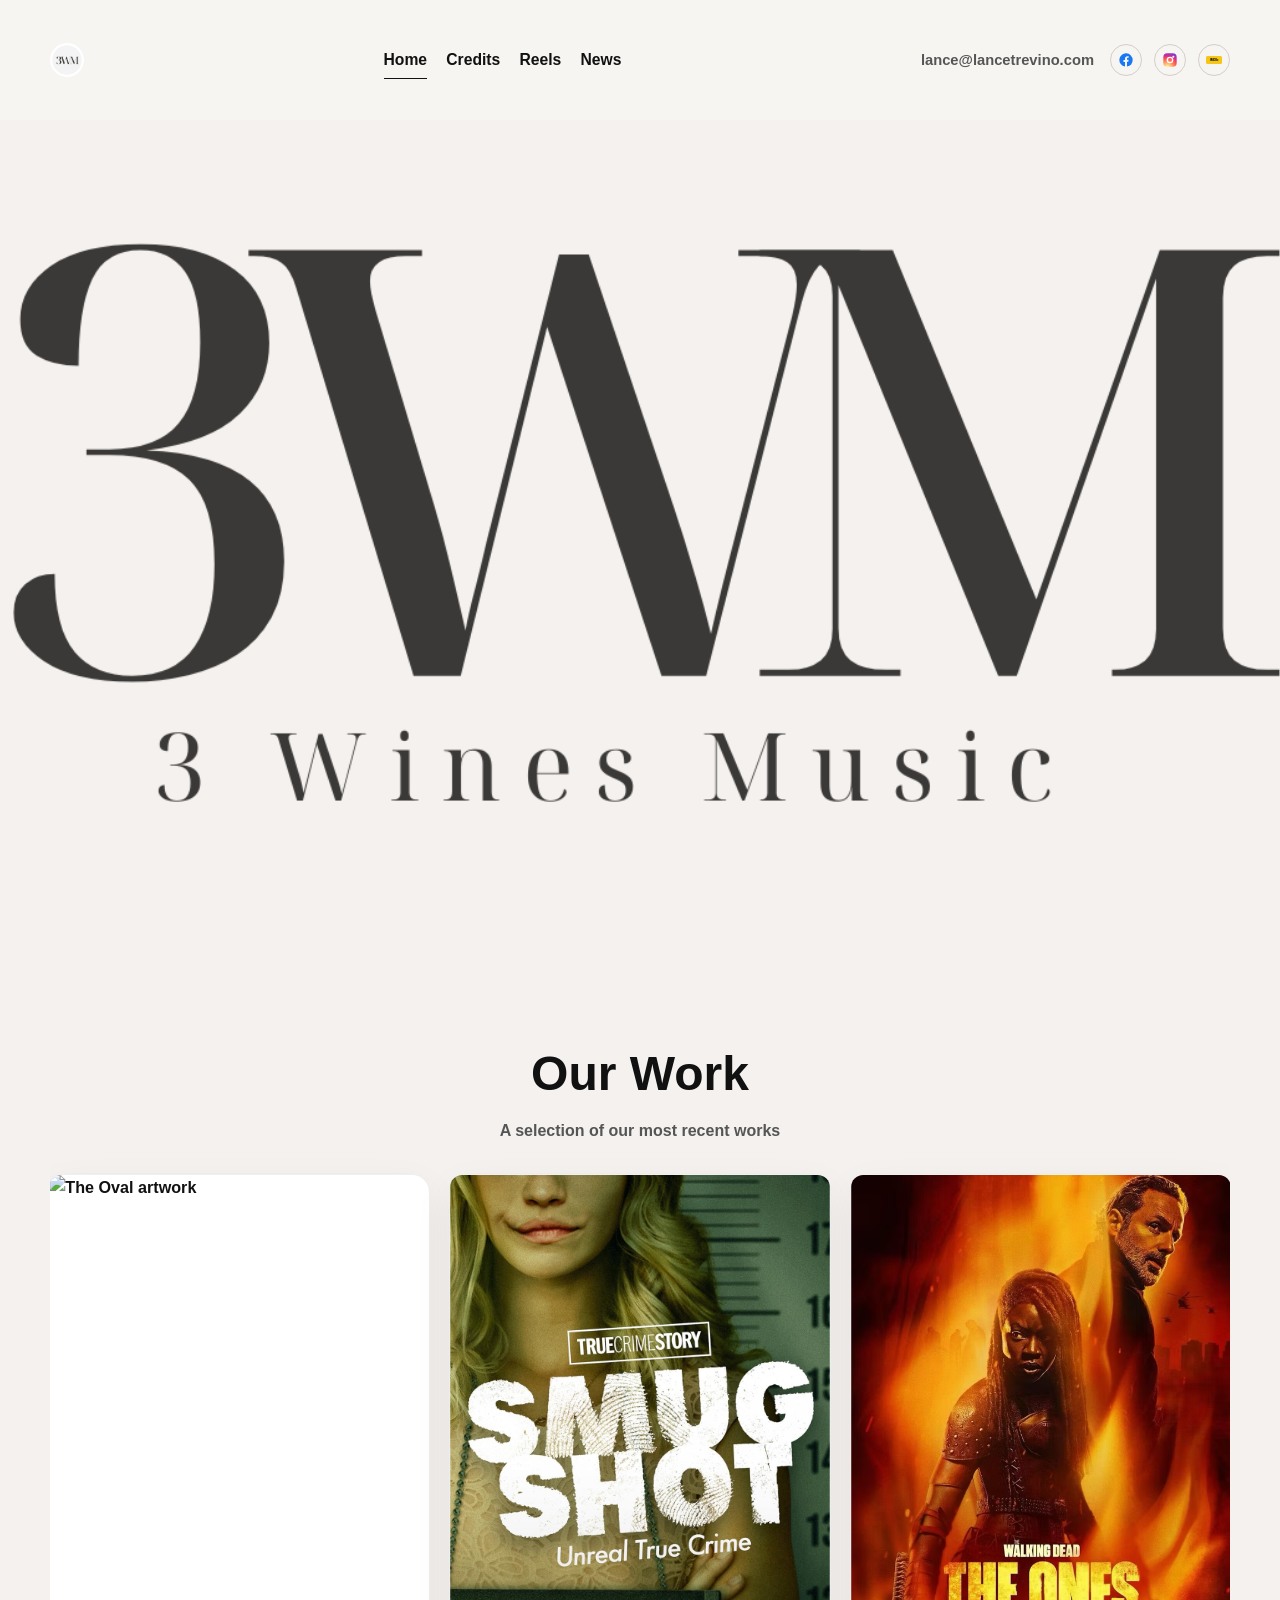
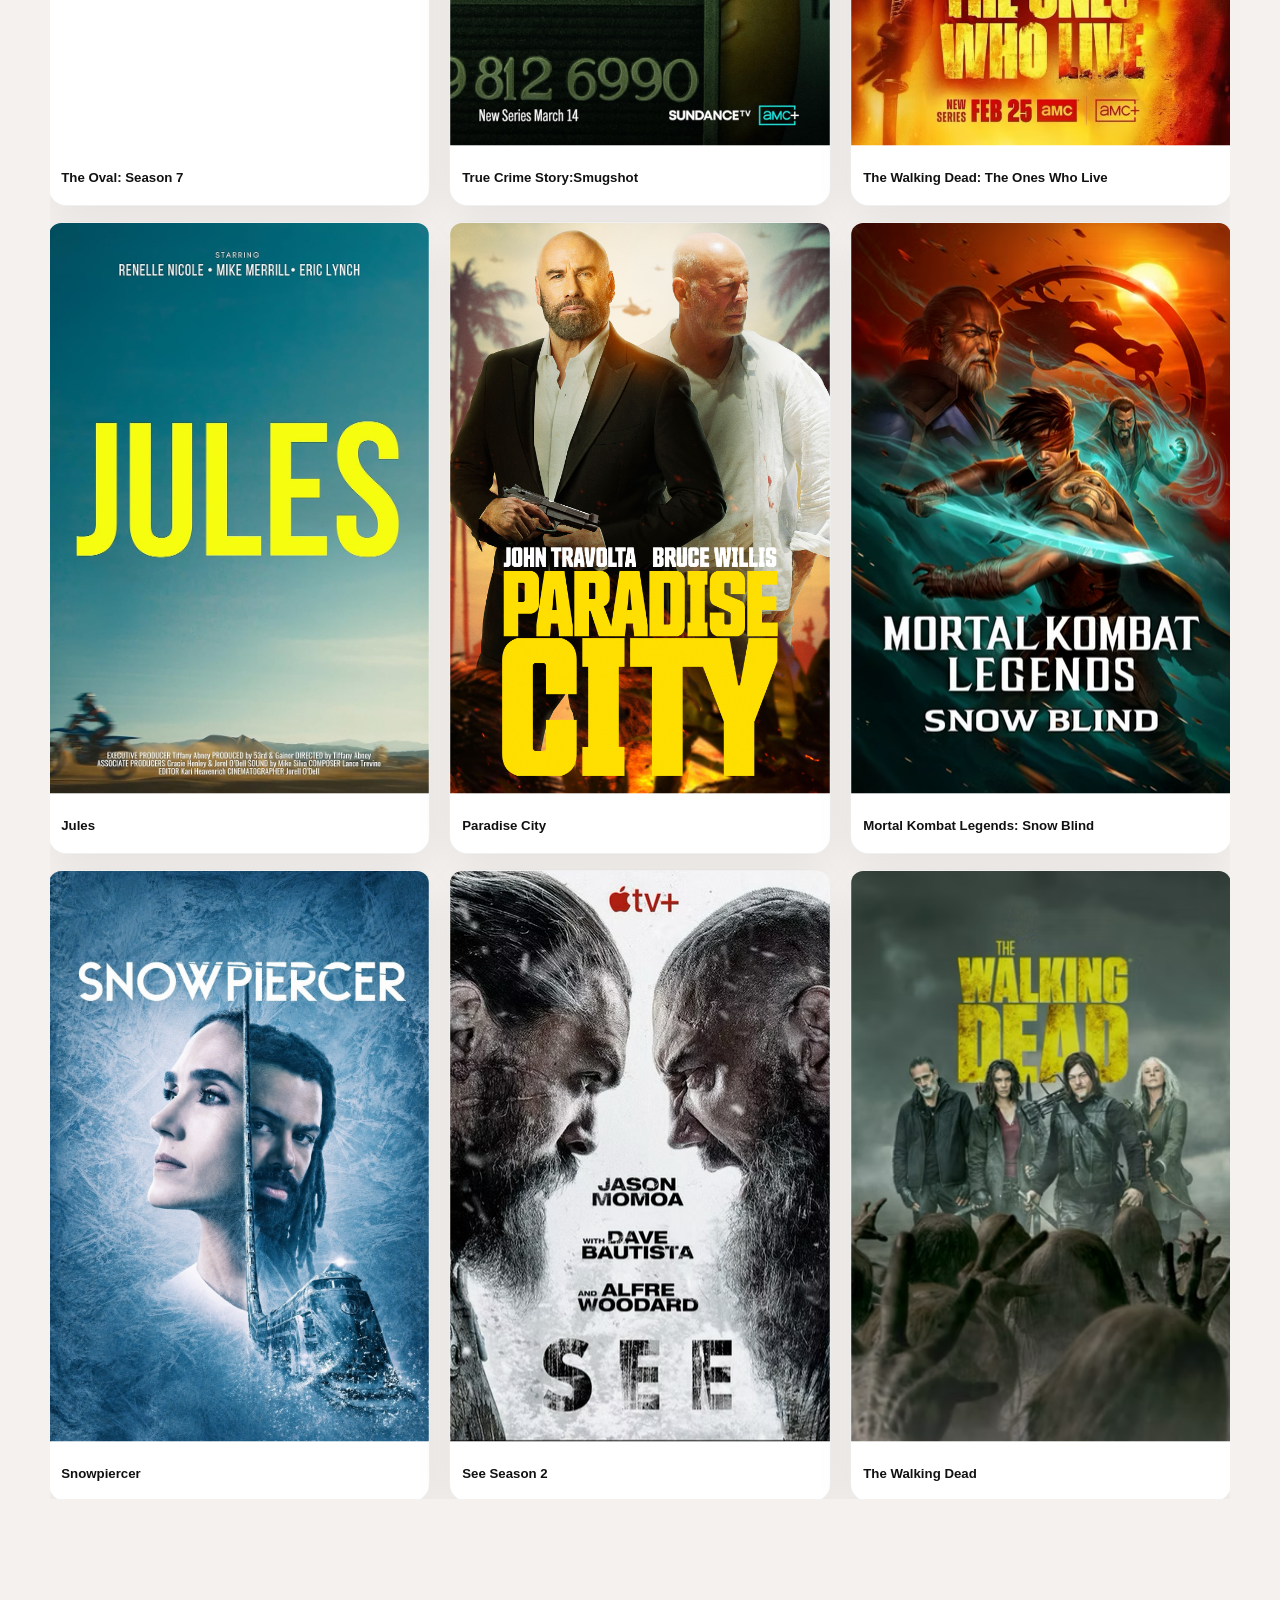
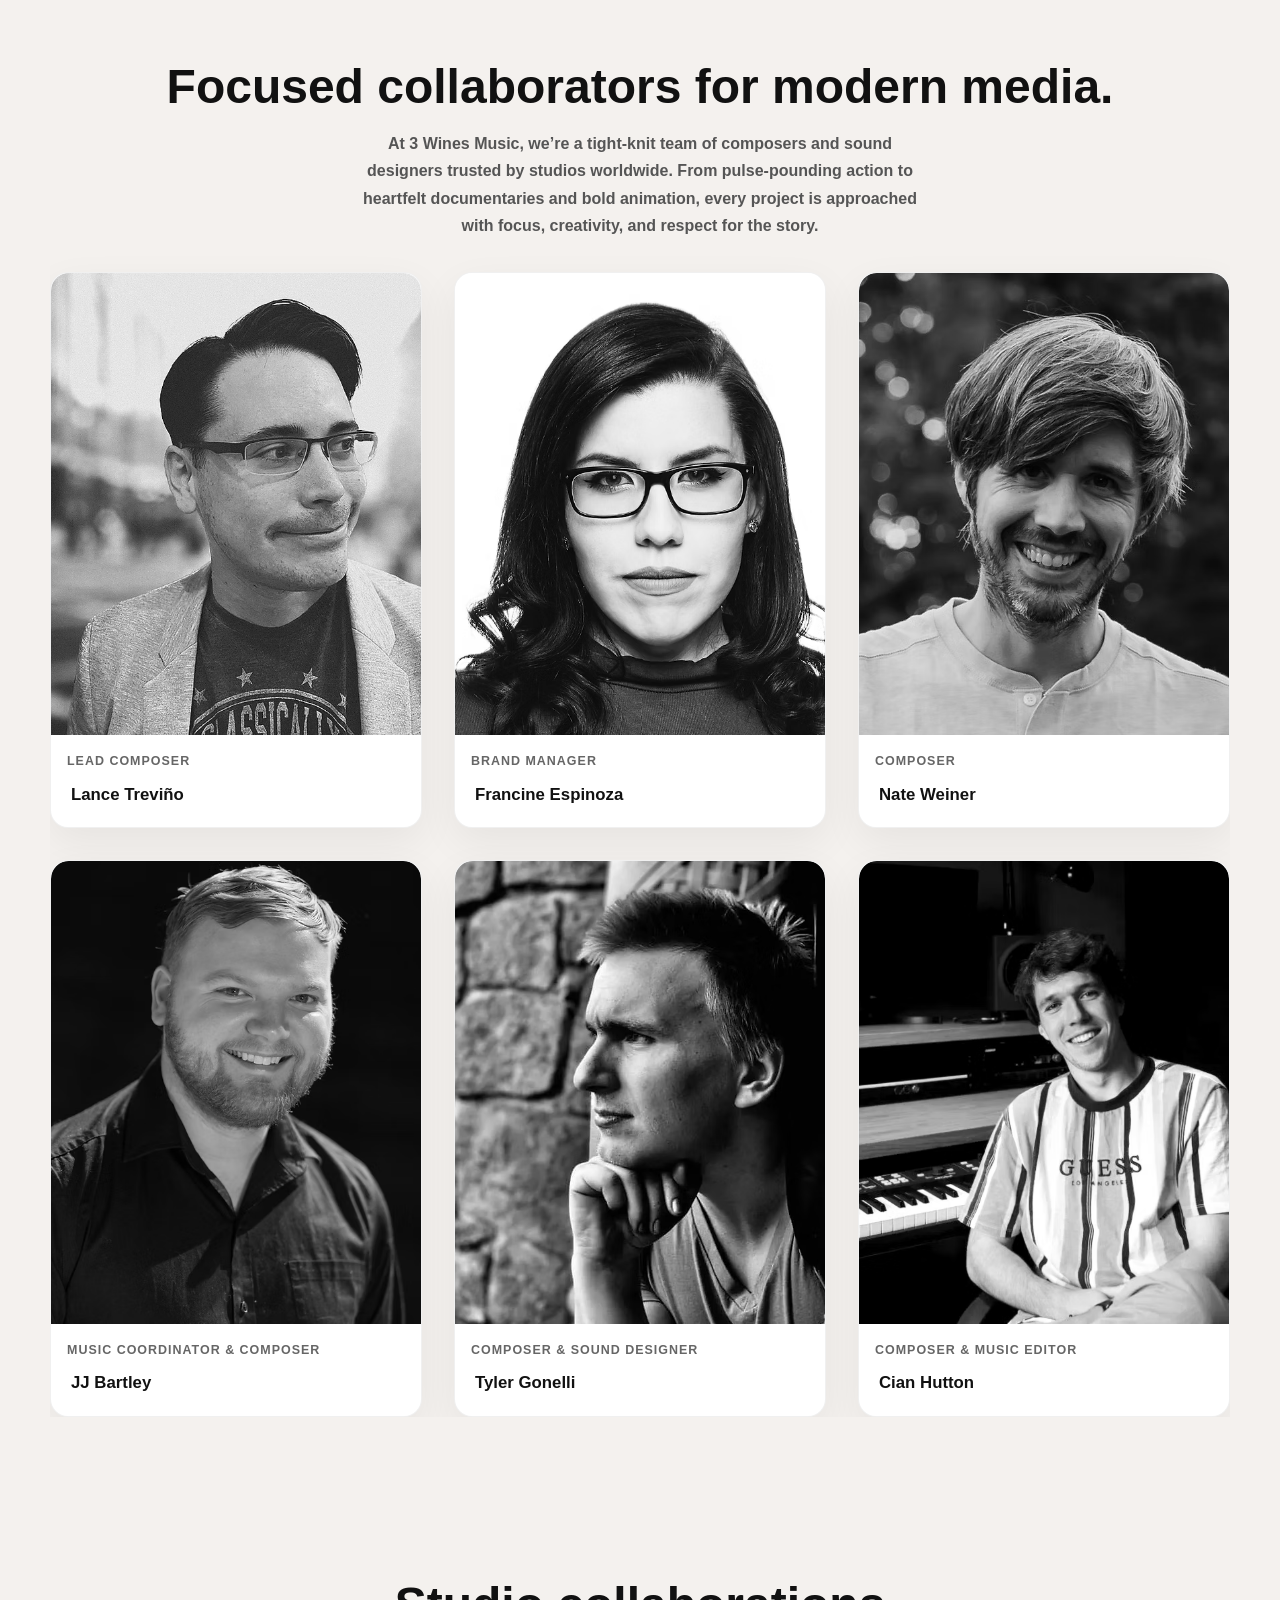
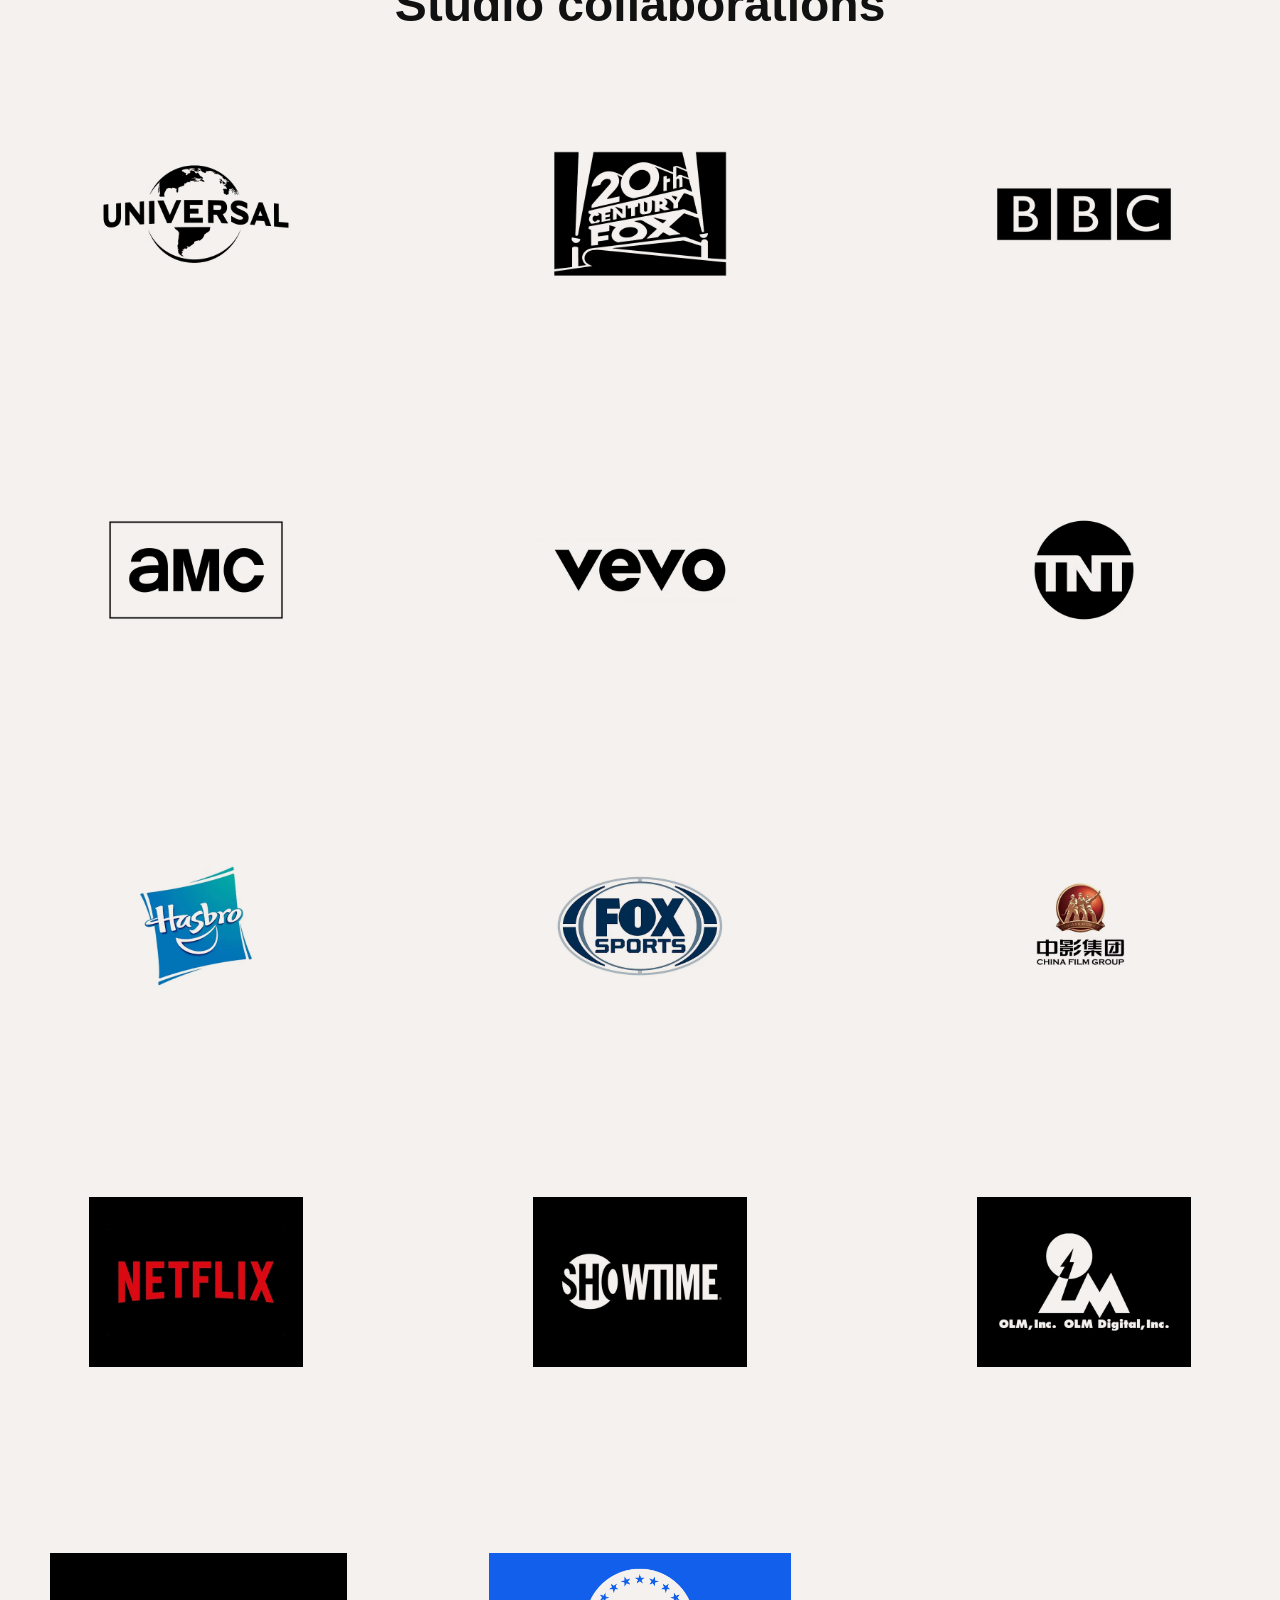
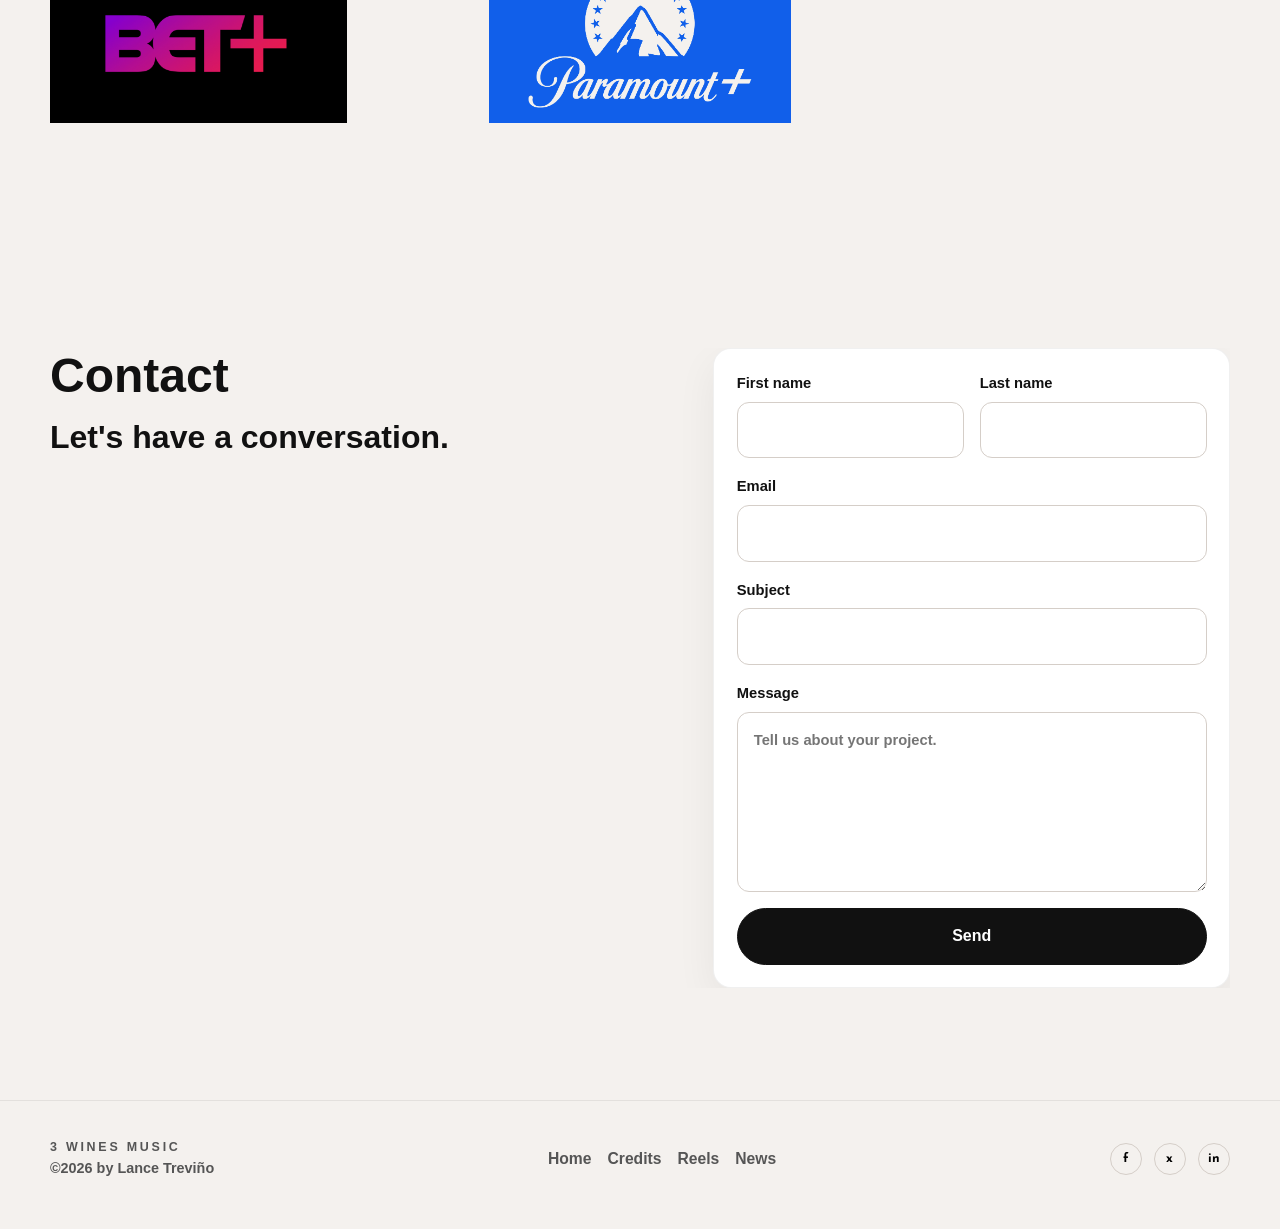
==== commit 664c85d1: "Update index.html" ====
--- a/index.html
+++ b/index.html
@@ -211,7 +211,7 @@
       <h3>Let's have a conversation.</h3>
     </div>
     <div class="contact-card">
-      <form action="https://formspree.io/f/YOUR_FORM_ID" method="POST">
+      <form action="https://formspree.io/f/mgodwdyy" method="POST">
         <div class="form-row">
           <label>First name<input type="text" name="first_name" /></label>
           <label>Last name<input type="text" name="last_name" /></label>
@@ -256,20 +256,23 @@
 </div>
 <script>
 const bios = {
-  francine: { name: "Francine Espinoza", text: "Francine Espinoza is part of the 3 Wines Music team, supporting project organization, communication, and creative coordination across the studio’s work." },
- lance: { 
-  name: "Lance Treviño", 
-  text: `Lance Treviño is an award-winning Latino composer who crafts bespoke music for many of the most popular productions of our time. From his humble beginnings in a small Texas town, Lance Treviño has built a distinguished international career scoring numerous high-profile projects including the thrilling soundscapes in AMC's The Walking Dead, the JRPG-inspired music of the Japanese anime Beyblade Burst Evolution, the post-apocalyptic score of Mortal Kombat Legends, and the hybrid orchestral sounds of Apple TV+'s See.
-
-<a href="/lance-trevino-page.html" class="read-more-link">Read More...</a>` 
+ francine: { 
+  name: "Francine Espinoza", 
+  text: "Francine Espinoza is part of the 3 Wines Music team, supporting project organization, communication, and creative coordination across the studio’s work. She plays a key role in managing relationships, ensuring smooth collaboration between composers, clients, and production teams, and helping guide projects from initial concept through final delivery."
 },
+  lance: { 
+    name: "Lance Treviño", 
+    text: "Lance Treviño is an award-winning Latino composer who crafts bespoke music for many of the most popular productions of our time. From his humble beginnings in a small Texas town, Lance Treviño has built a distinguished international career scoring numerous high-profile projects including the thrilling soundscapes in AMC's The Walking Dead, the JRPG-inspired music of the Japanese anime Beyblade Burst Evolution, the post-apocalyptic score of Mortal Kombat Legends, and the hybrid orchestral sounds of Apple TV+'s See."
+  },
   cian: { name: "Cian", text: "Cian Hutton is a London-based composer and music editor who has established himself as a valuable musical contributor within the 3WM team. Implementing a hybrid approach to scoring projects, he has earned both team and solo credits across television and feature film projects. Having studied his craft at Leeds Conservatoire, his main musical influences are Ludwig Göransson and Daniel Pemberton." },
-  jimmy: { name: "JJ Bartley", text: "JJ Bartley is an award-winning composer, educator, arranger, and musician. He has written music for a diverse range of projects, including live ensembles, short films, miniseries, feature films, and theater productions. His work has garnered both local and international recognition, including the Kennedy Center Award for Sound Design, and has been performed across the United States and heard worldwide. While earning his master’s degree at Stephen F. Austin State University, JJ scored projects such as The Russian at Christmas and contributed to the popular YouTube channel Melody Mocktail for The Book of Revival. More recently, his collaborations with Lance Treviño have included serving as music coordinator for international teams of composers on projects for network television, streaming platforms, YouTube, TikTok, and film festivals. When not composing, JJ enjoys role-playing games, spending time with his wife and newborn, and playing with his snowshoe cat, Mochi." },
-  nate: { name: "Nate Weiner", text: "Nate Weiner is a Minneapolis-based composer whose career has been built on connecting people to stories that matter. Best known as the Founder and CEO of Pocket, acquired by Mozilla, he helped over 50 million monthly users discover and consume valuable content, earning recognition on Time Magazine's 30 Under 30 World Changers list. After serving as SVP at Mozilla, Nate returned to his lifelong passion for music. Completing Berklee College of Music's Film/TV/Games composition program, he now collaborates with 3 Wines Music on multiple projects from Tyler Perry Studios, including upcoming programs for BET and BET+, as well as independent short films and features. He recently was nominated for Best Original Music for his score on Yesterdays & Tomorrows, a Z-Fest film. He now applies these same principles to his compositions, bridging the worlds of technology and music." },
-  tyler: { name: "Tyler Gonelli", text: "Tyler Gonelli is a composer from Idaho, currently based in Los Angeles, whose work spans film, video games, and concert music. He attended Berklee College of Music and earned a master's degree in music composition from the University of Idaho. His music draws from orchestral, rock, jazz-funk, and video game influences, with a style shaped by composers like John Williams, Joe Hisaishi, Yuki Hayashi, and Alan Silvestri. From short films like Crumble to games such as Farmageddon and Darwin's Demons, Tyler's work blends emotional storytelling with bold musical ideas, creating experiences that resonate long after the final note." }
+
+jimmy: { name: "JJ Bartley", text: "JJ Bartley is an award-winning composer, educator, arranger, and musician. He has written music for a diverse range of projects, including live ensembles, short films, miniseries, feature films, and theater productions. His work has garnered both local and international recognition, including the Kennedy Center Award for Sound Design, and has been performed across the United States and heard worldwide. While earning his master’s degree at Stephen F. Austin State University, JJ scored projects such as The Russian at Christmas and contributed to the popular YouTube channel Melody Mocktail for The Book of Revival. More recently, his collaborations with Lance Treviño have included serving as music coordinator for international teams of composers on projects for network television, streaming platforms, YouTube, TikTok, and film festivals. When not composing, JJ enjoys role-playing games, spending time with his wife and newborn, and playing with his snowshoe cat, Mochi." },
+
+nate: { name: "Nate Weiner", text: "Nate Weiner is a Minneapolis-based composer whose career has been built on connecting people to stories that matter. Best known as the Founder and CEO of Pocket, acquired by Mozilla, he helped over 50 million monthly users discover and consume valuable content, earning recognition on Time Magazine's 30 Under 30 World Changers list. After serving as SVP at Mozilla, Nate returned to his lifelong passion for music. Completing Berklee College of Music's Film/TV/Games composition program, he now collaborates with 3 Wines Music on multiple projects from Tyler Perry Studios, including upcoming programs for BET and BET+, as well as independent short films and features. He recently was nominated for Best Original Music for his score on Yesterdays & Tomorrows, a Z-Fest film. He now applies these same principles to his compositions, bridging the worlds of technology and music." },
+
+tyler: { name: "Tyler Gonelli", text: "Tyler Gonelli is a composer from Idaho, currently based in Los Angeles, whose work spans film, video games, and concert music. He attended Berklee College of Music and earned a master's degree in music composition from the University of Idaho. His music draws from orchestral, rock, jazz-funk, and video game influences, with a style shaped by composers like John Williams, Joe Hisaishi, Yuki Hayashi, and Alan Silvestri. From short films like Crumble to games such as Farmageddon and Darwin's Demons, Tyler's work blends emotional storytelling with bold musical ideas, creating experiences that resonate long after the final note." }
 };
-function openBio(person) {
- <script>
+
 function openBio(person) {
   if (!bios[person]) return;
 
@@ -278,7 +281,7 @@
   let content = bios[person].text;
 
   if (person === "lance") {
-    content += '<br><br><a href="/lance-trevino-page.html" class="read-more-link">Read More...</a>';
+    content += '<br><br><a href="/lance trevino.html" class="read-more-link">Read More...</a>';
   }
 
   document.getElementById("bioDrawerText").innerHTML = content;
--- a/styles.css
+++ b/styles.css
@@ -188,11 +188,6 @@
   justify-content: center;
   box-shadow: none;
 }
-.logo-tile img {
-  max-height: 78px;
-  width: auto;
-  object-fit: contain;
-}
 
 .embed-card iframe {
   width: 100%;
@@ -319,9 +314,6 @@
   .grid-logos {
     grid-template-columns: repeat(3, minmax(0,1fr));
   }
-  .logo-tile img {
-    max-height: 62px;
-  }
 }
 
 
@@ -381,10 +373,6 @@
   border: 0 !important;
   box-shadow: none !important;
   padding: .25rem .5rem !important;
-}
-
-.logo-tile img {
-  max-height: 88px;
 }
 
 @media (min-width: 1100px) {
@@ -1324,3 +1312,67 @@
 .read-more-link:hover {
   opacity: 0.6;
 }
+
+.grid-logos {
+  gap: 2rem;
+}
+
+.lance-hero {
+  max-height: 520px;
+  overflow: hidden;
+}
+
+.lance-hero .hero-wix-home-image {
+  object-position: center 35%;
+}
+
+.about-split {
+  display: grid;
+  grid-template-columns: 1.2fr 0.8fr;
+  gap: 60px;
+  align-items: center;
+}
+
+.about-right img {
+  width: 100%;
+  display: block;
+}
+
+@media (max-width: 768px) {
+  .about-split {
+    grid-template-columns: 1fr;
+  }
+}
+
+/* Studio collaborations */
+.grid-logos {
+  display: grid !important;
+  grid-template-columns: repeat(3, minmax(380px, 1fr)) !important;
+  gap: 3.5rem 4rem !important;
+  justify-items: center !important;
+  align-items: center !important;
+  max-width: 1100px;
+  margin: 0 auto;
+}
+
+.logo-tile {
+  width: 100% !important;
+  height: 300px !important;
+  padding: 1.5rem !important;
+  display: flex !important;
+  align-items: center !important;
+  justify-content: center !important;
+  background: transparent !important;
+  border: none !important;
+  box-shadow: none !important;
+  overflow: hidden !important;
+}
+
+.logo-tile img {
+  max-width: 100% !important;
+  max-height: 170px !important;
+  width: auto !important;
+  height: auto !important;
+  object-fit: contain !important;
+  background: transparent !important;
+}
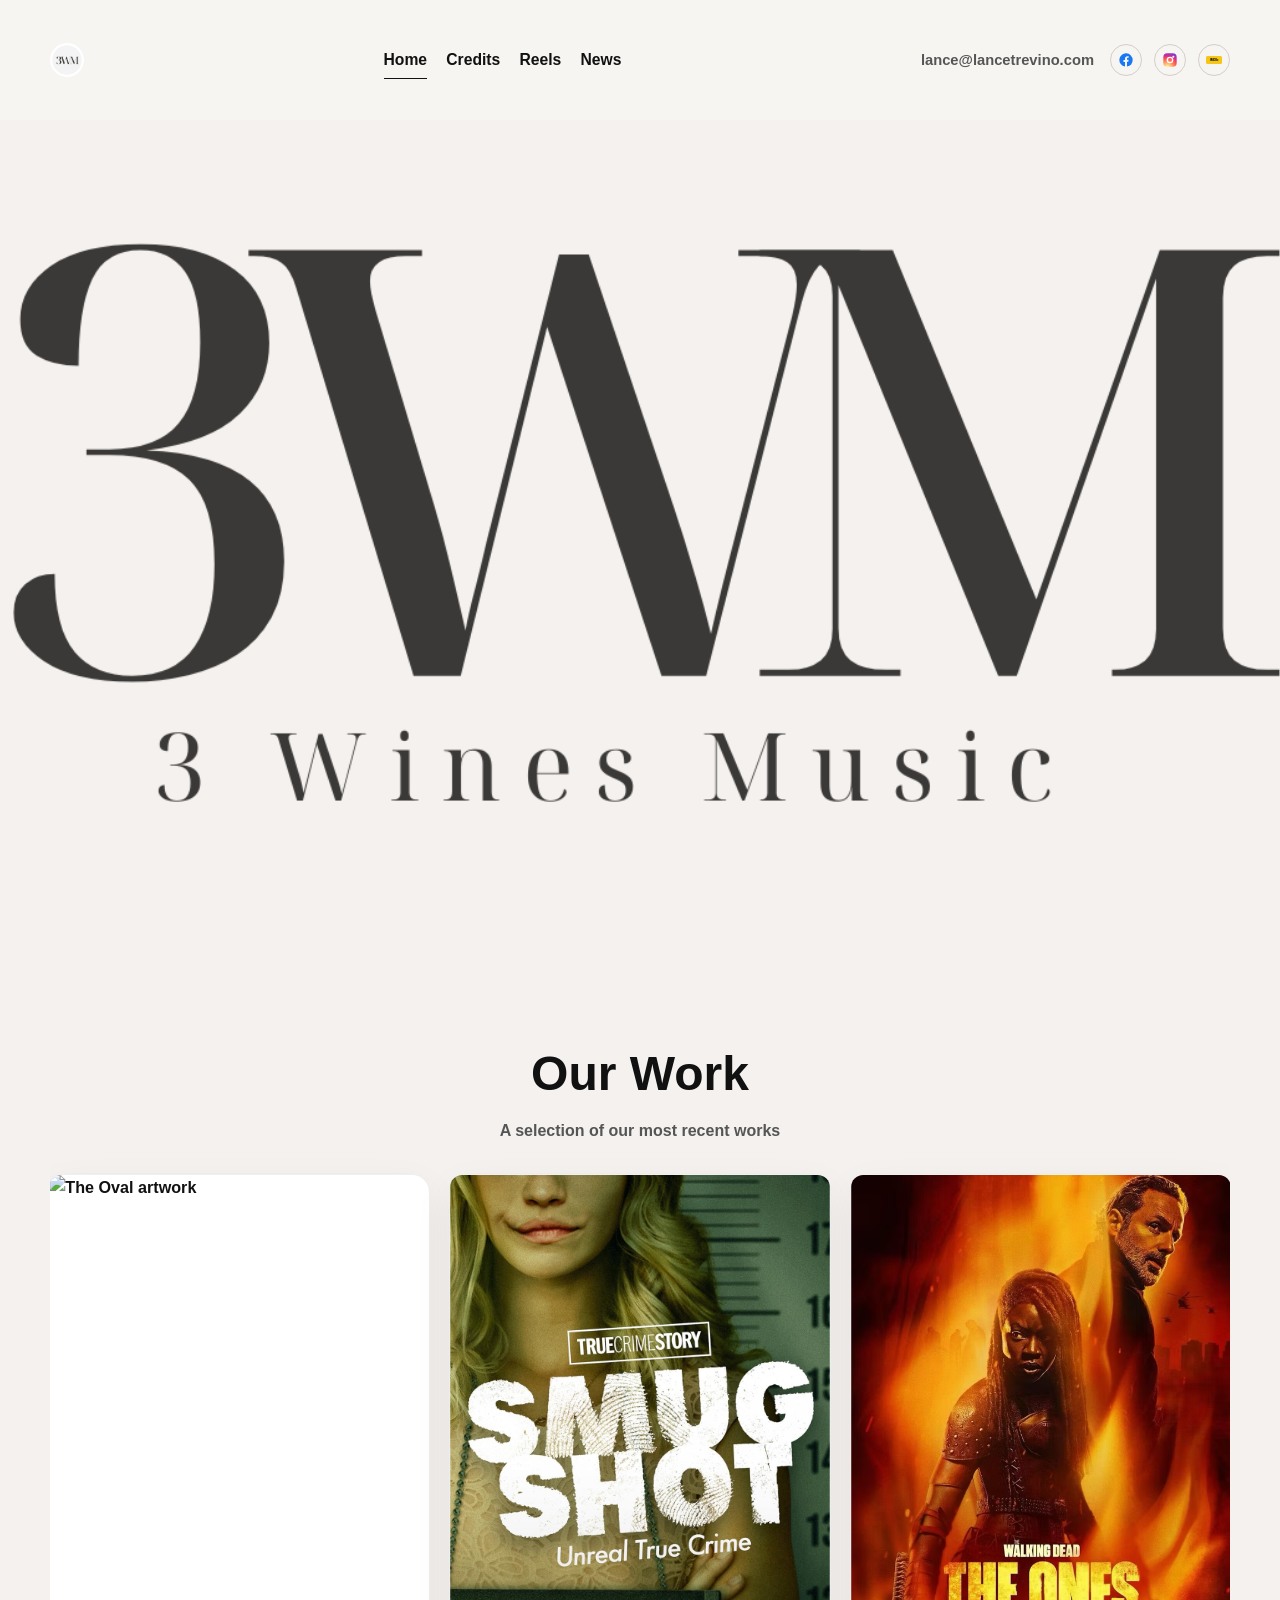
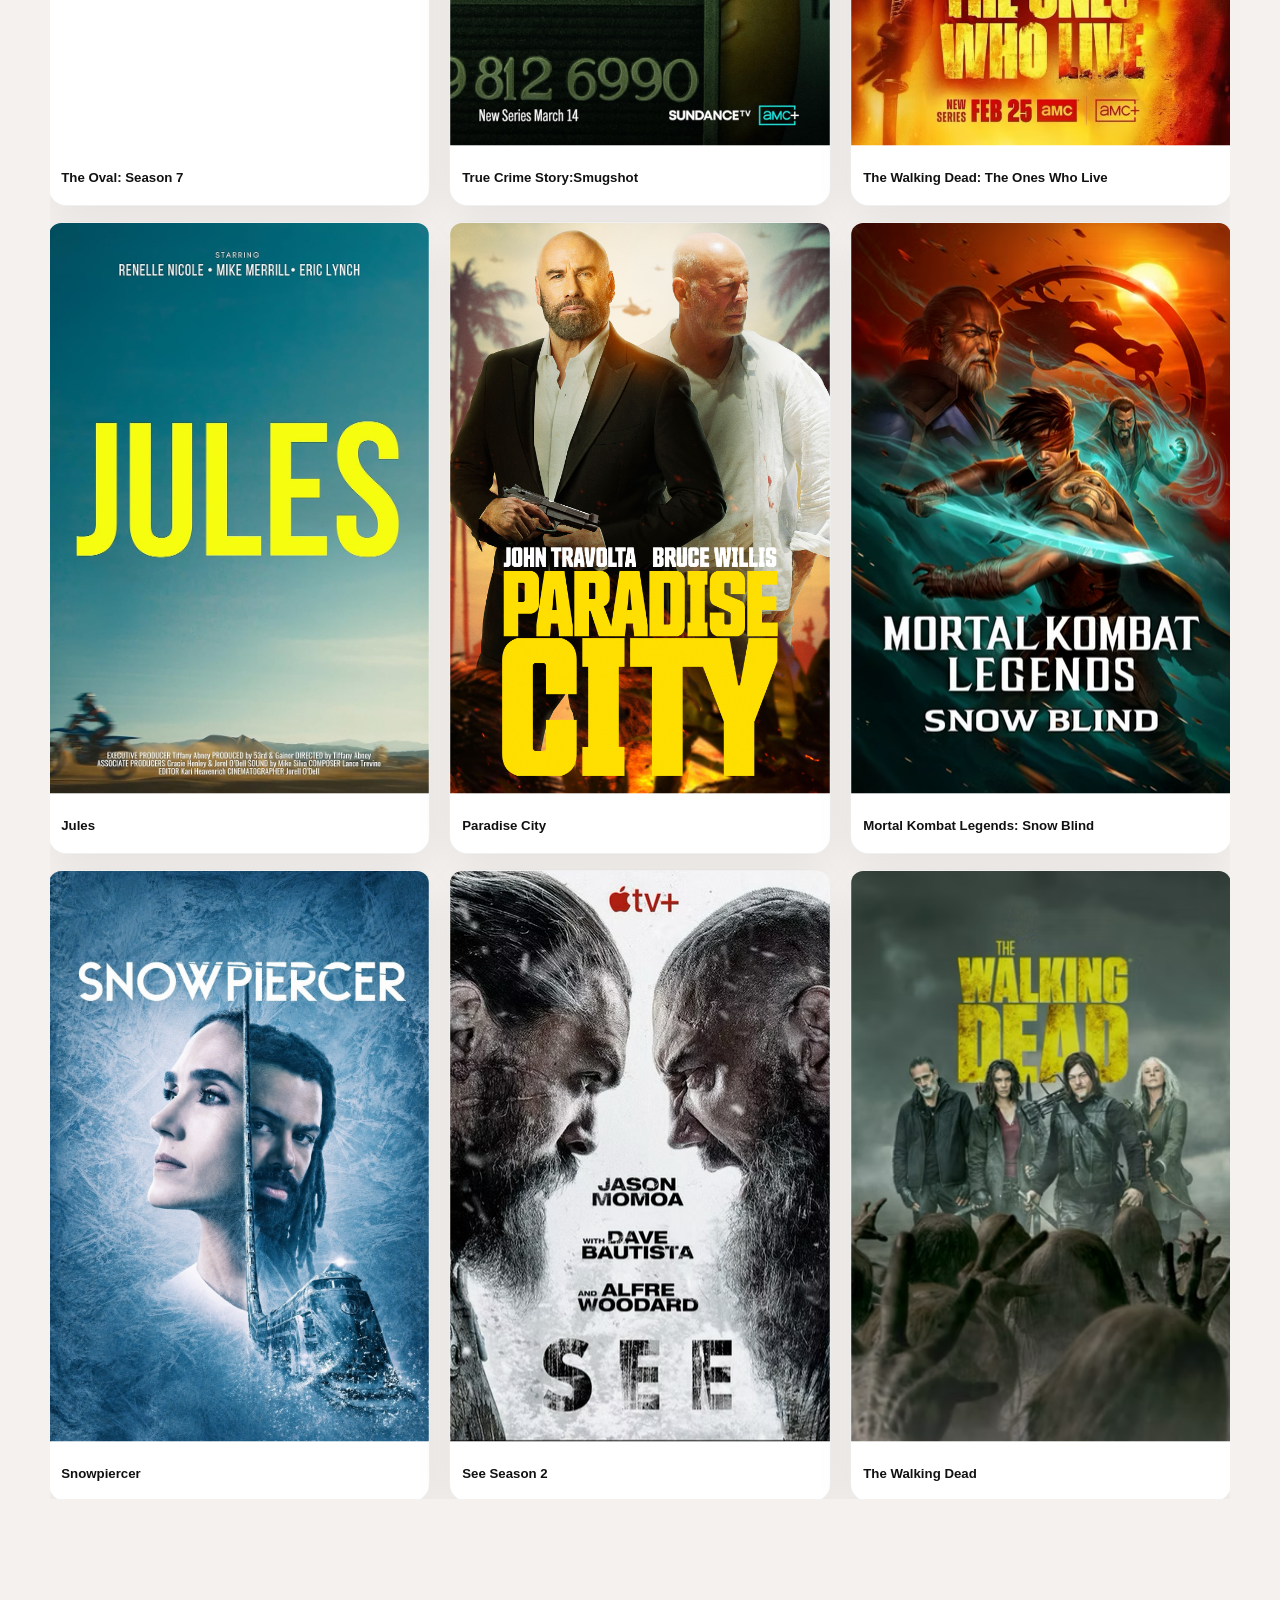
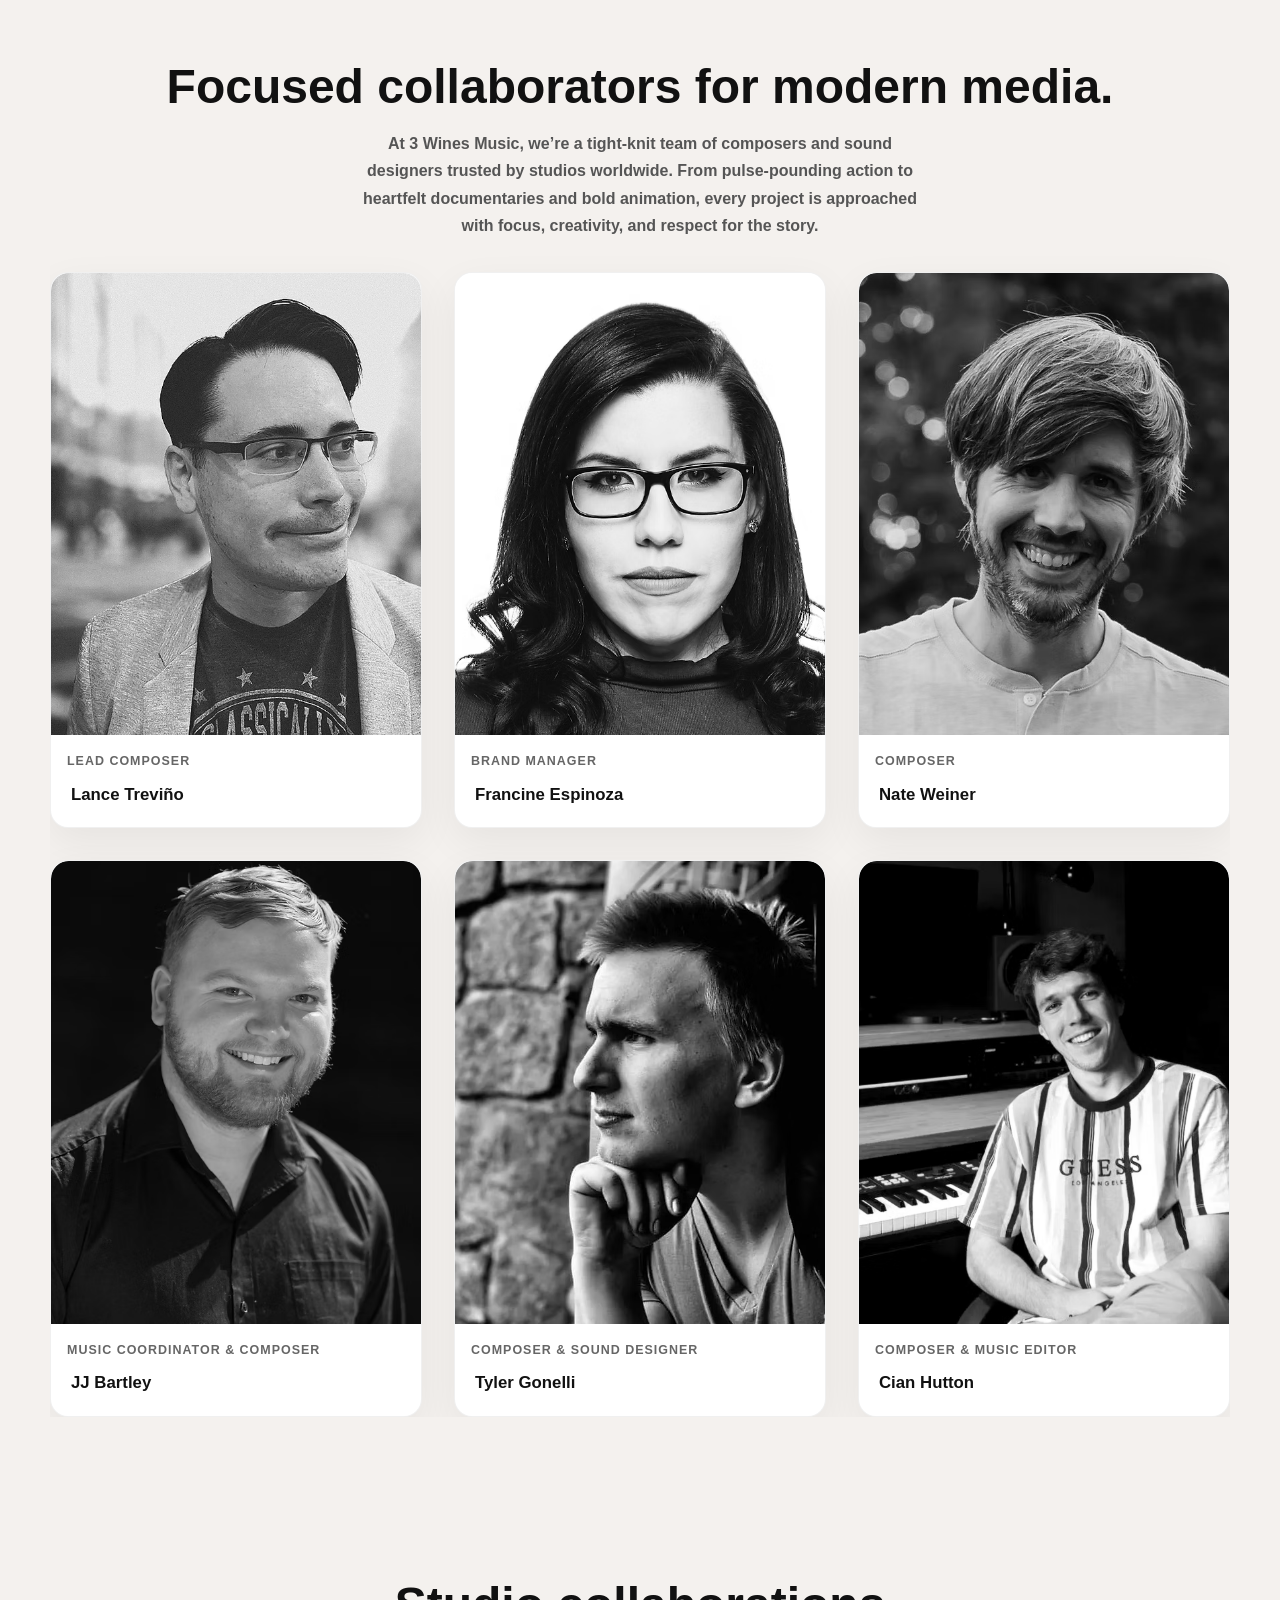
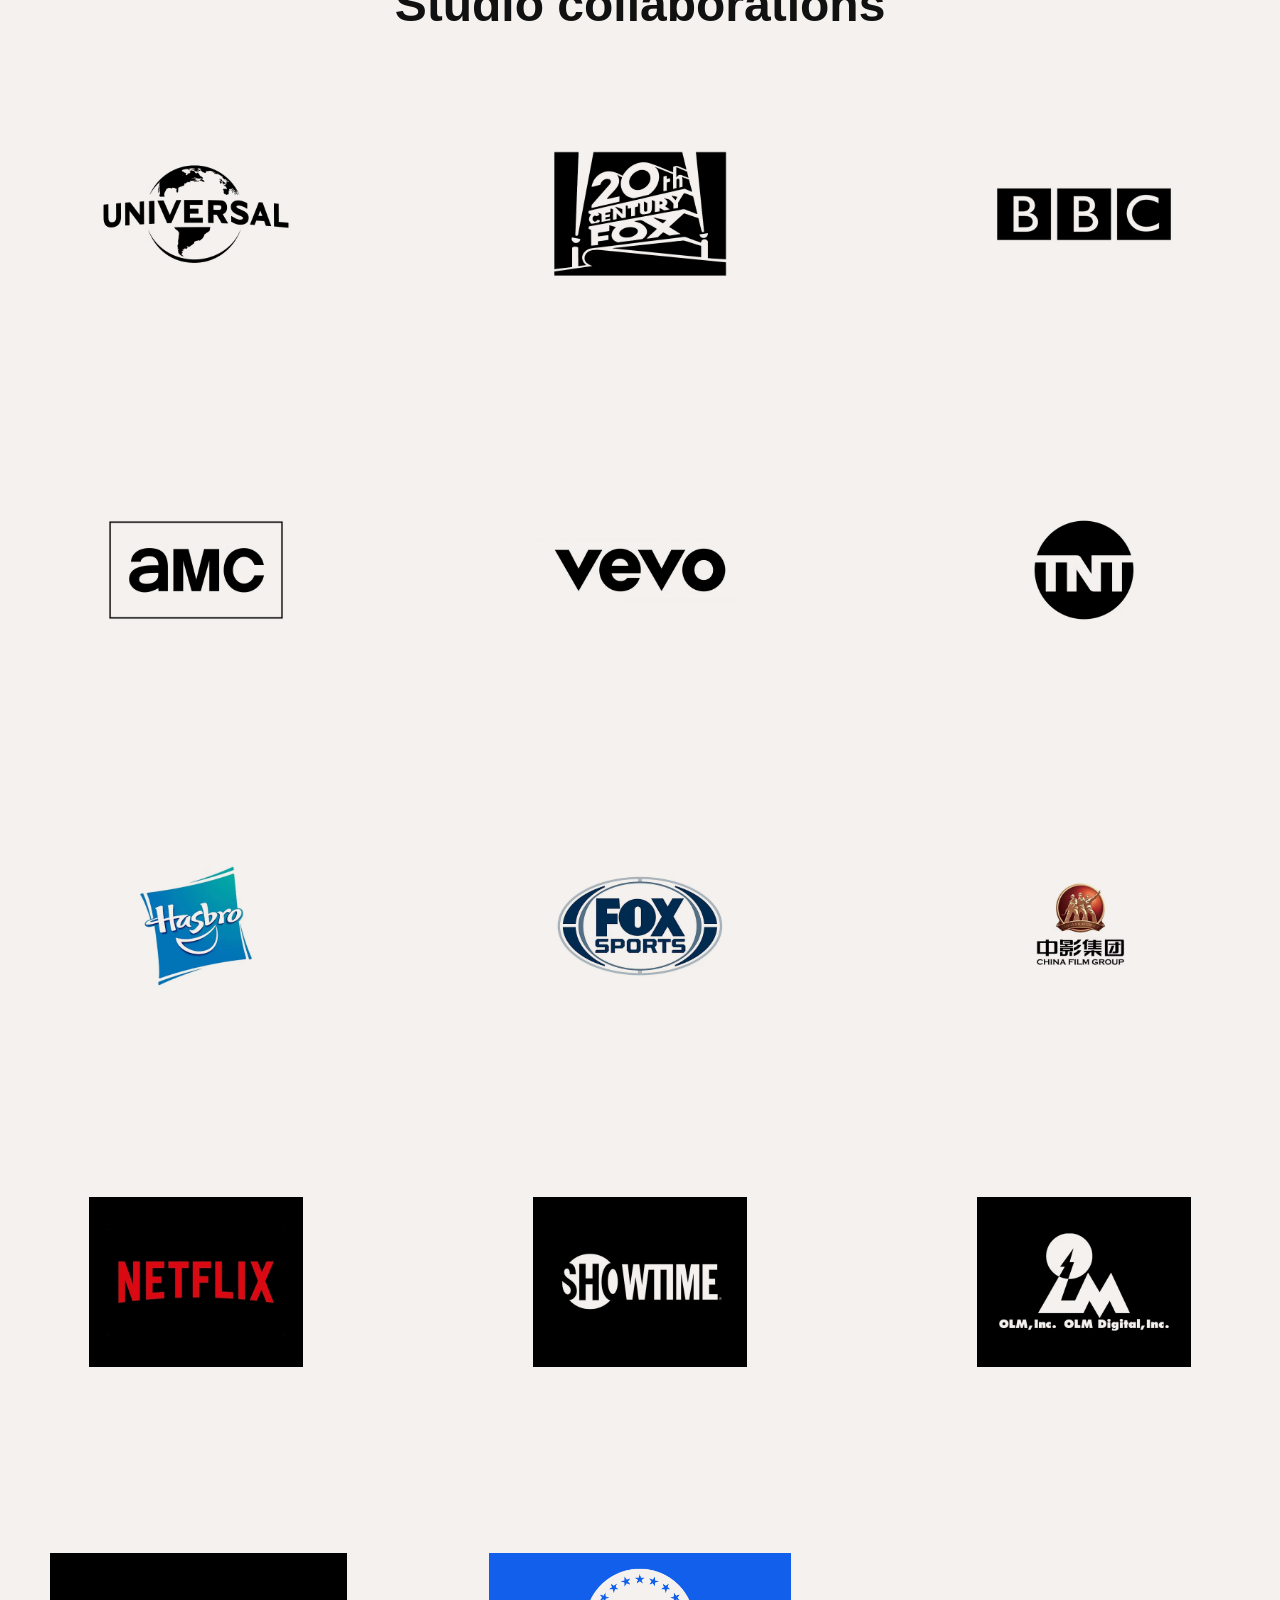
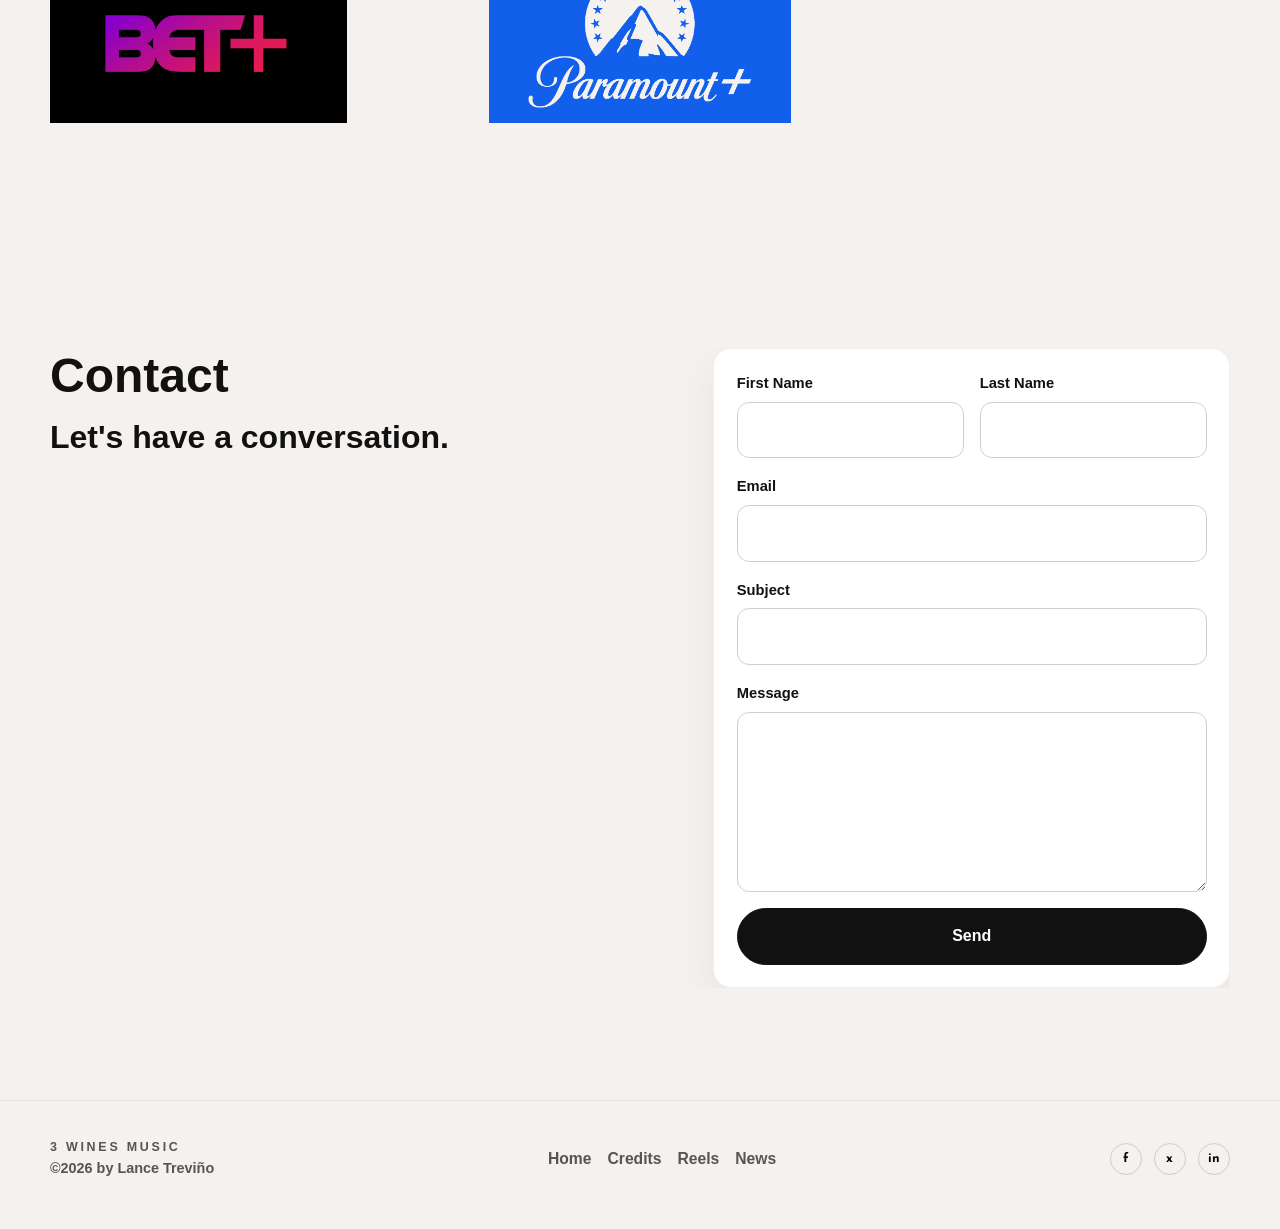
==== commit d5bddda8: "Update index.html" ====
--- a/index.html
+++ b/index.html
@@ -211,15 +211,38 @@
       <h3>Let's have a conversation.</h3>
     </div>
     <div class="contact-card">
-      <form action="https://formspree.io/f/mgodwdyy" method="POST">
-        <div class="form-row">
-          <label>First name<input type="text" name="first_name" /></label>
-          <label>Last name<input type="text" name="last_name" /></label>
-        </div>
-        <label>Email<input type="email" name="email" required /></label>
-        <label>Subject<input type="text" name="subject" /></label>
-        <label>Message<textarea name="message" placeholder="Tell us about your project."></textarea></label>
-        <button type="submit">Send</button>
+      <form action="https://formspree.io/f/YOUR_FORM_ID" method="POST">
+
+  <div class="form-row">
+    <label>
+      First Name
+      <input type="text" name="first_name" required>
+    </label>
+
+    <label>
+      Last Name
+      <input type="text" name="last_name" required>
+    </label>
+  </div>
+
+  <label>
+    Email
+    <input type="email" name="email" required>
+  </label>
+
+  <label>
+    Subject
+    <input type="text" name="subject" required>
+  </label>
+
+  <label>
+    Message
+    <textarea name="message" required></textarea>
+  </label>
+
+  <button type="submit">Send</button>
+
+</form>
       </form>
     </div>
   </div>
